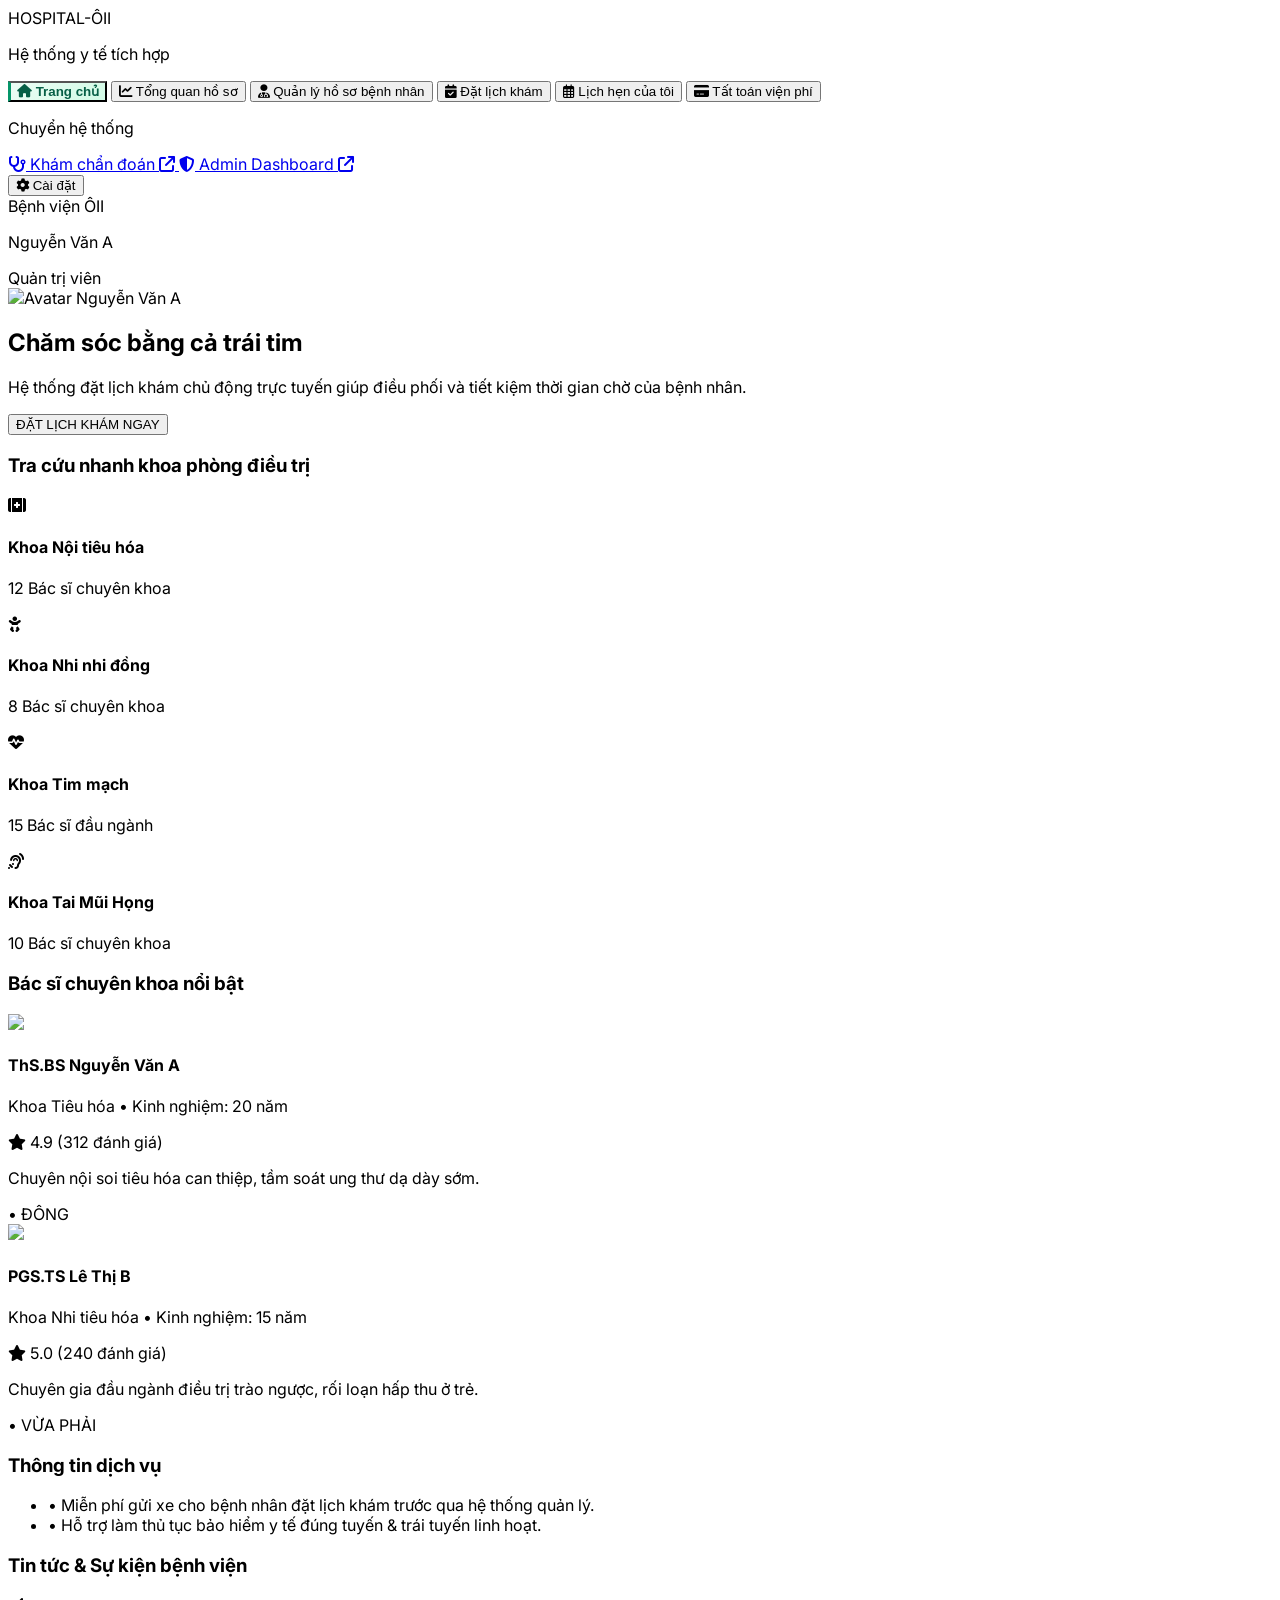
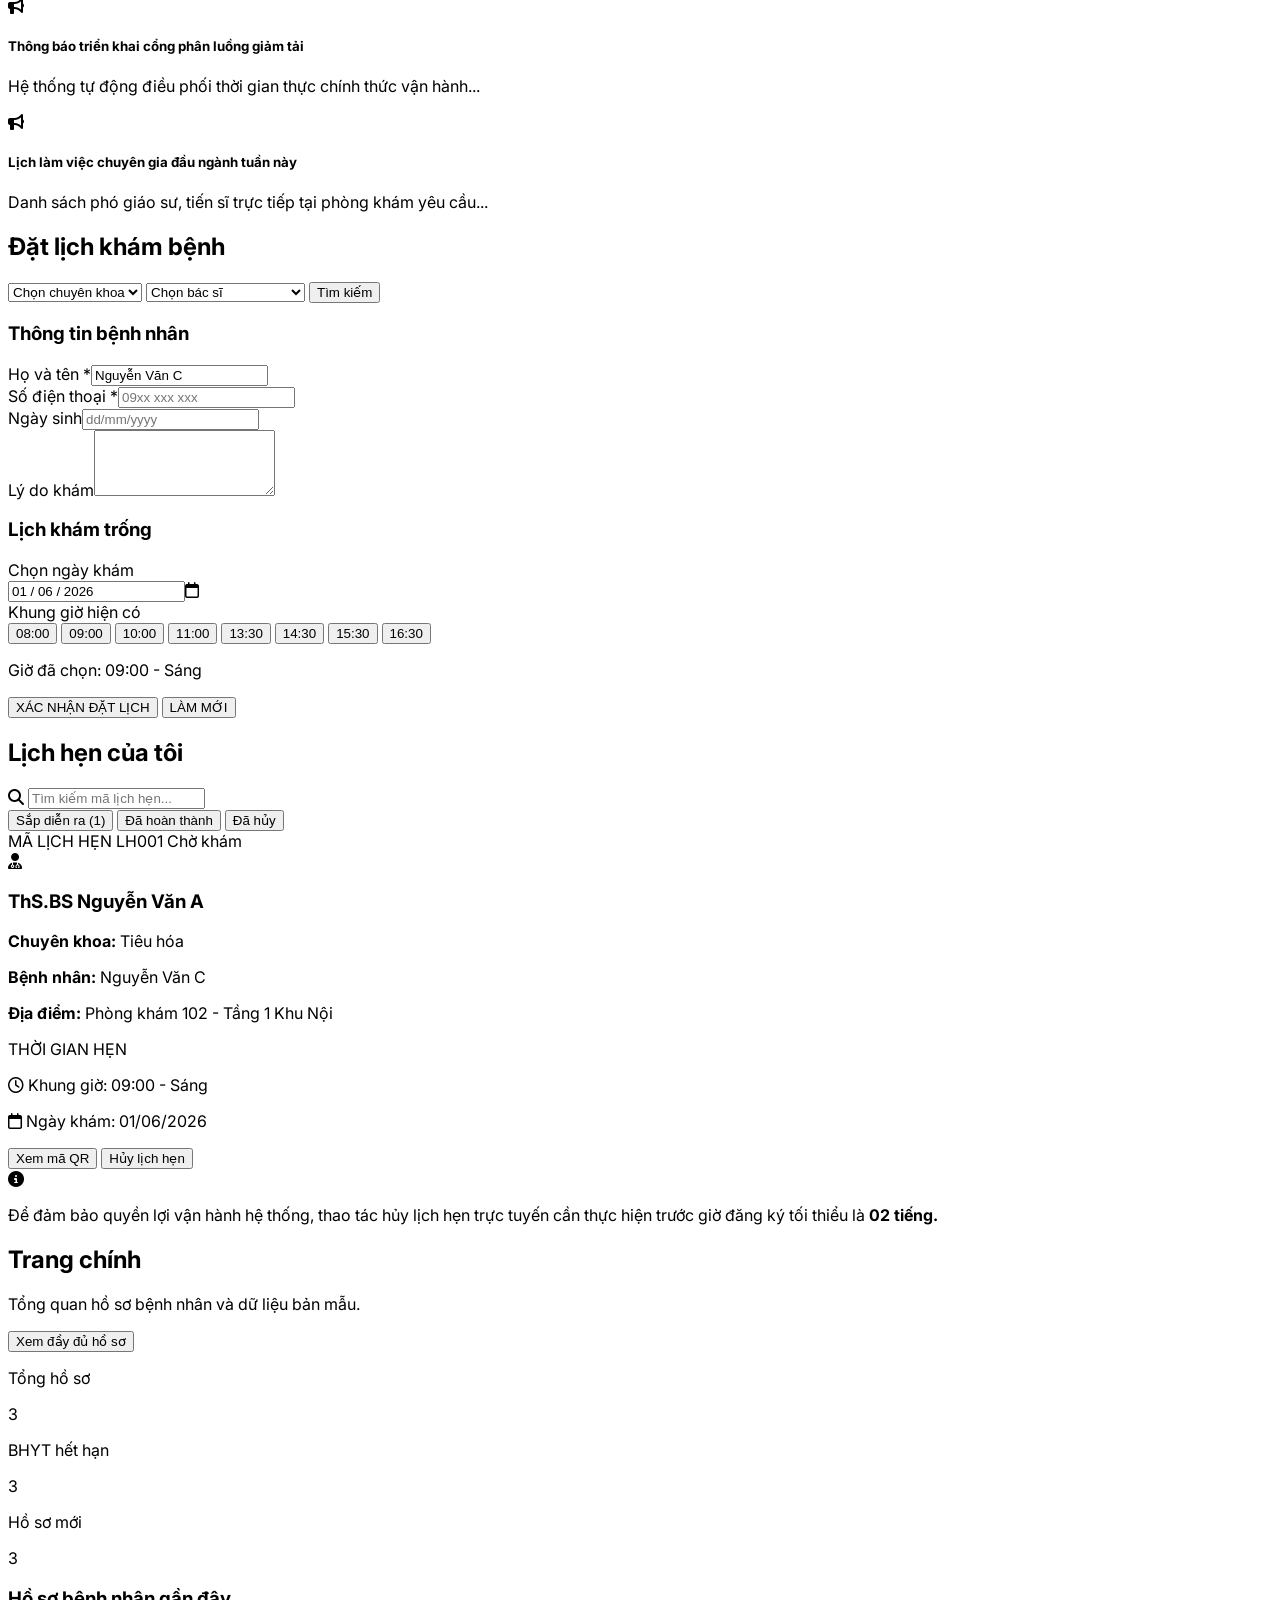
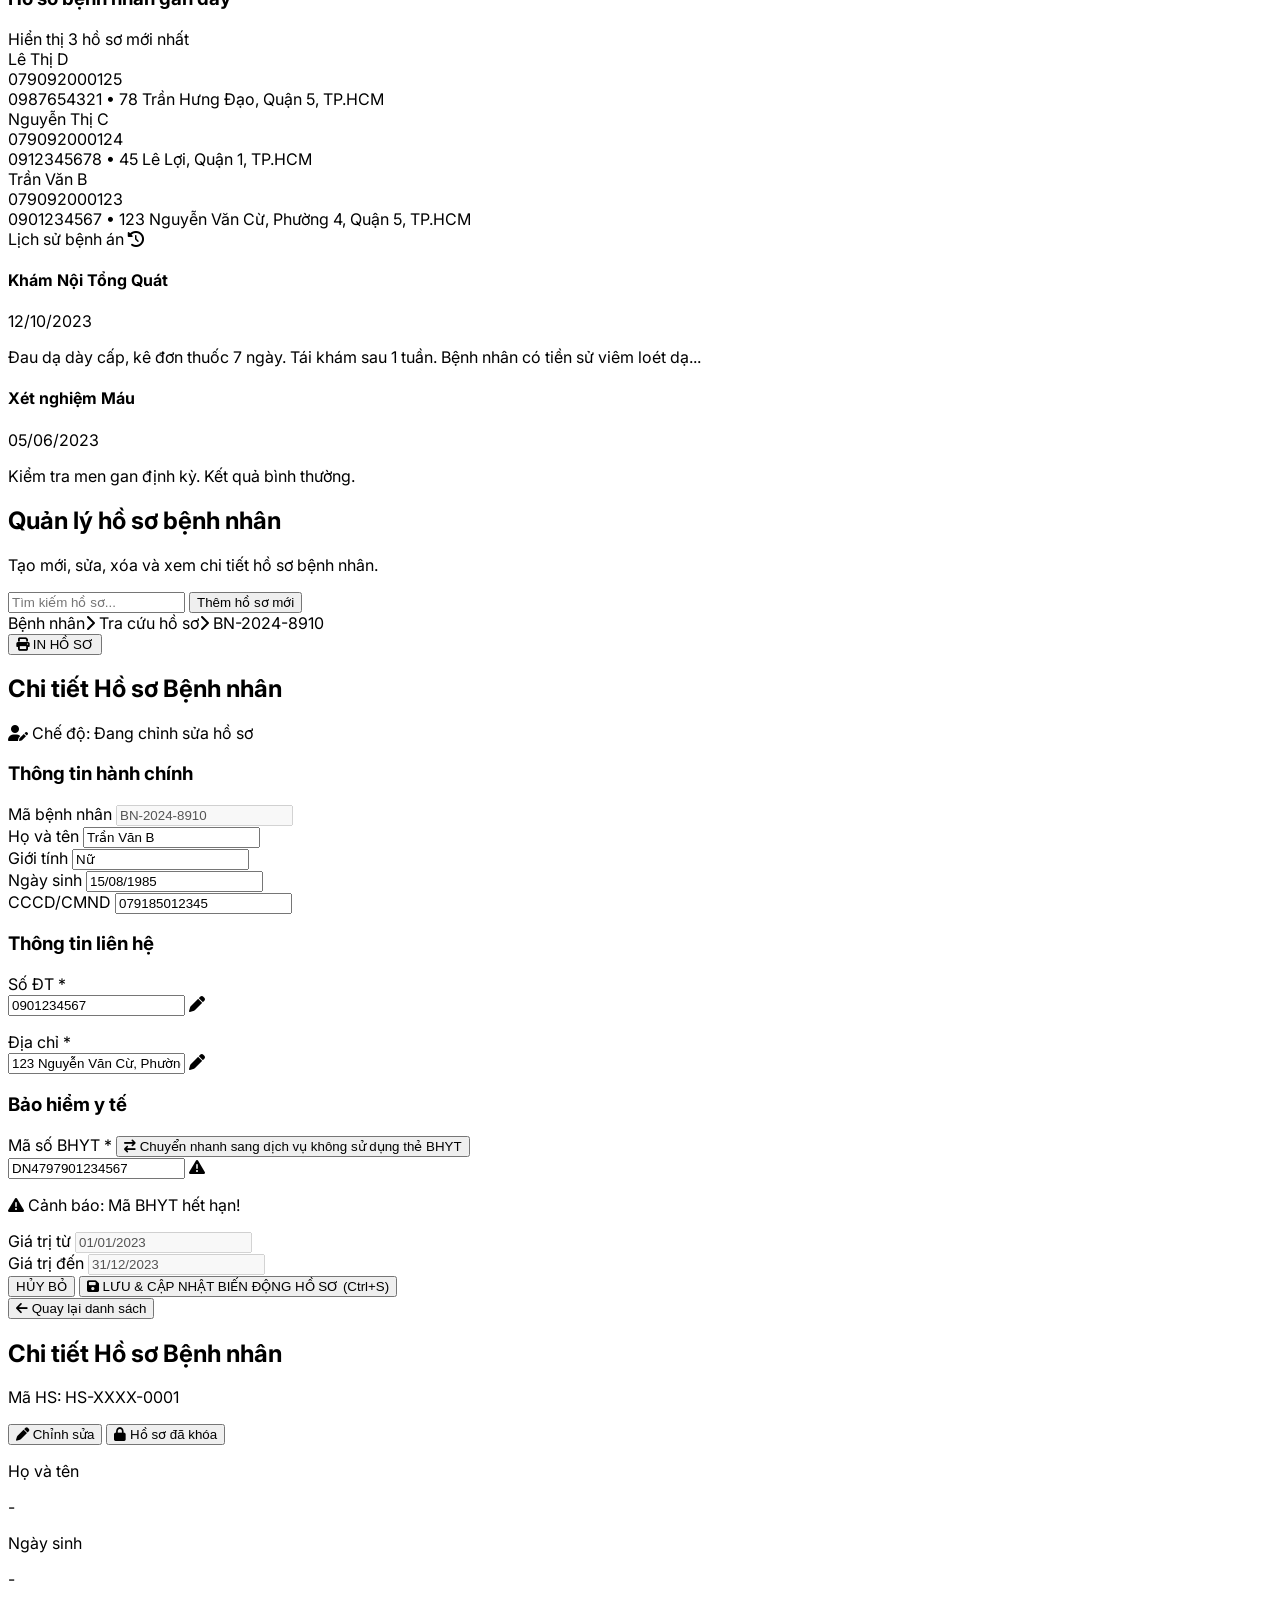
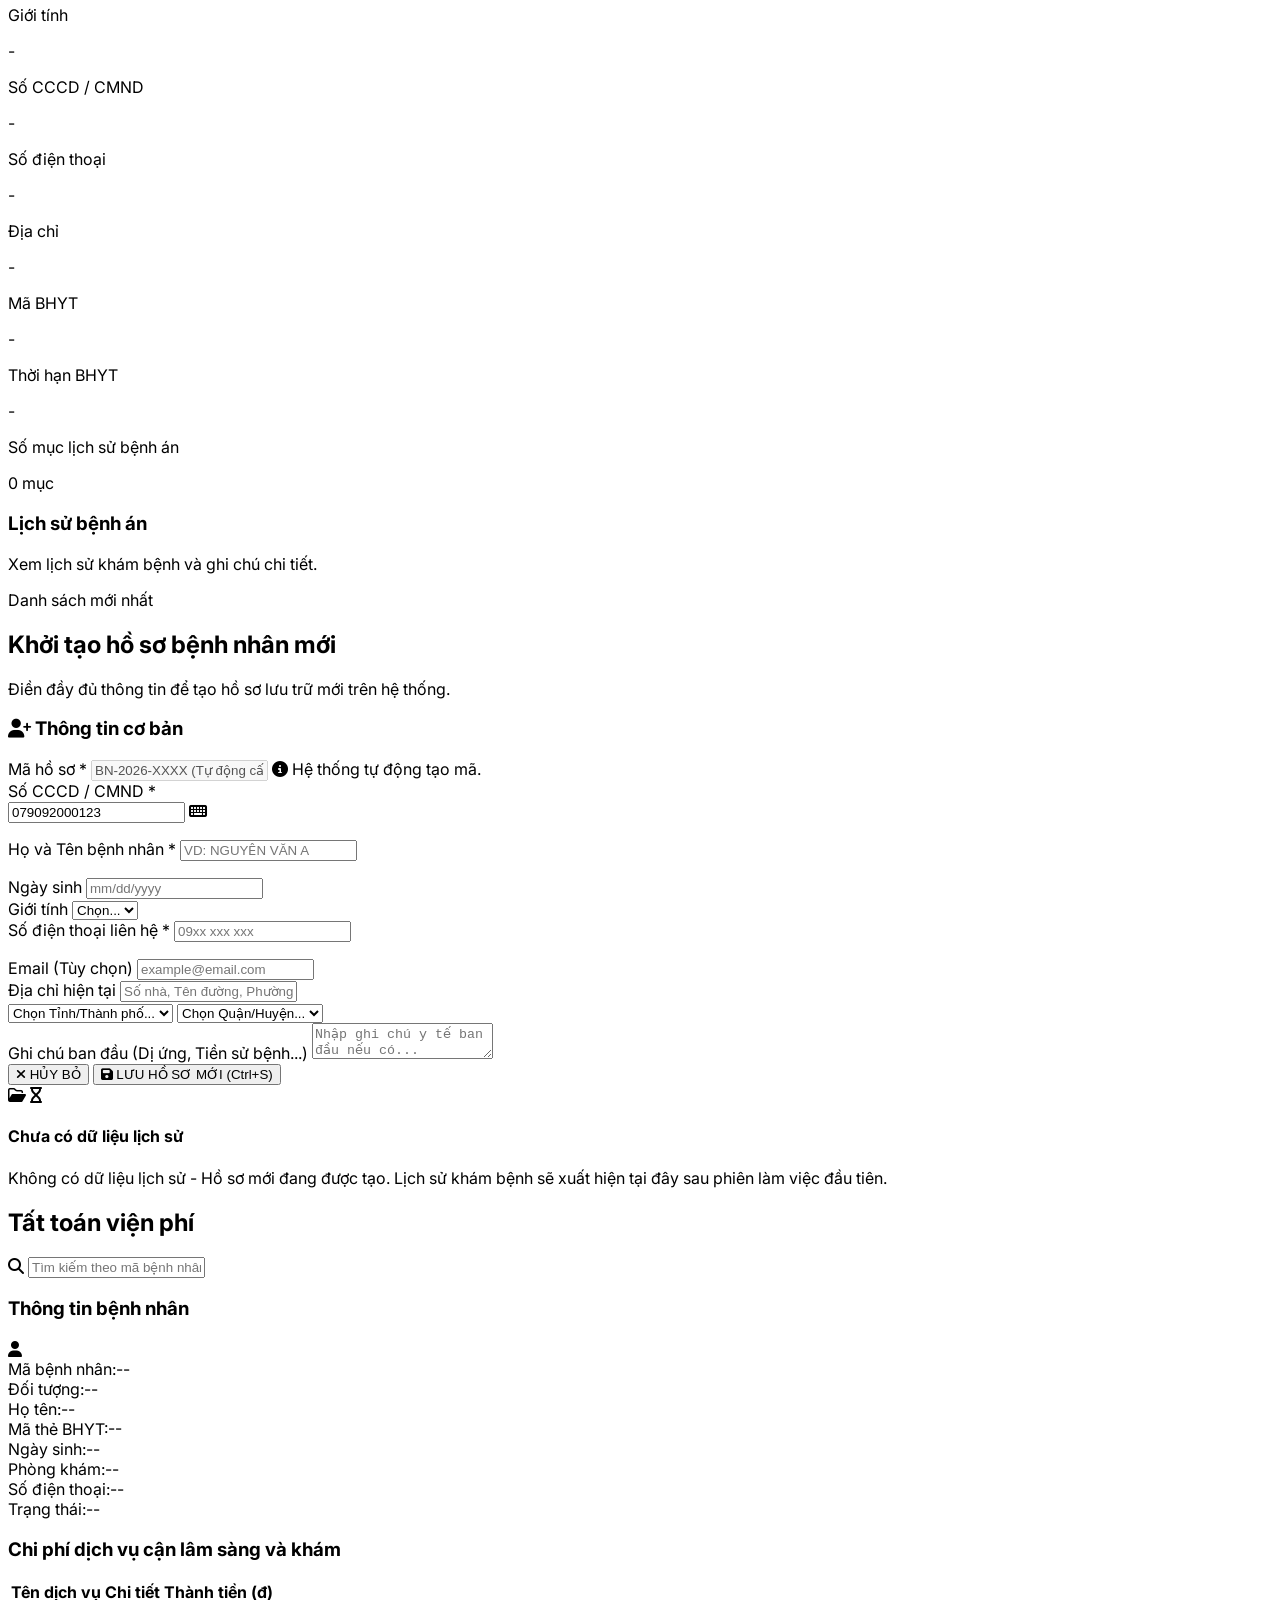
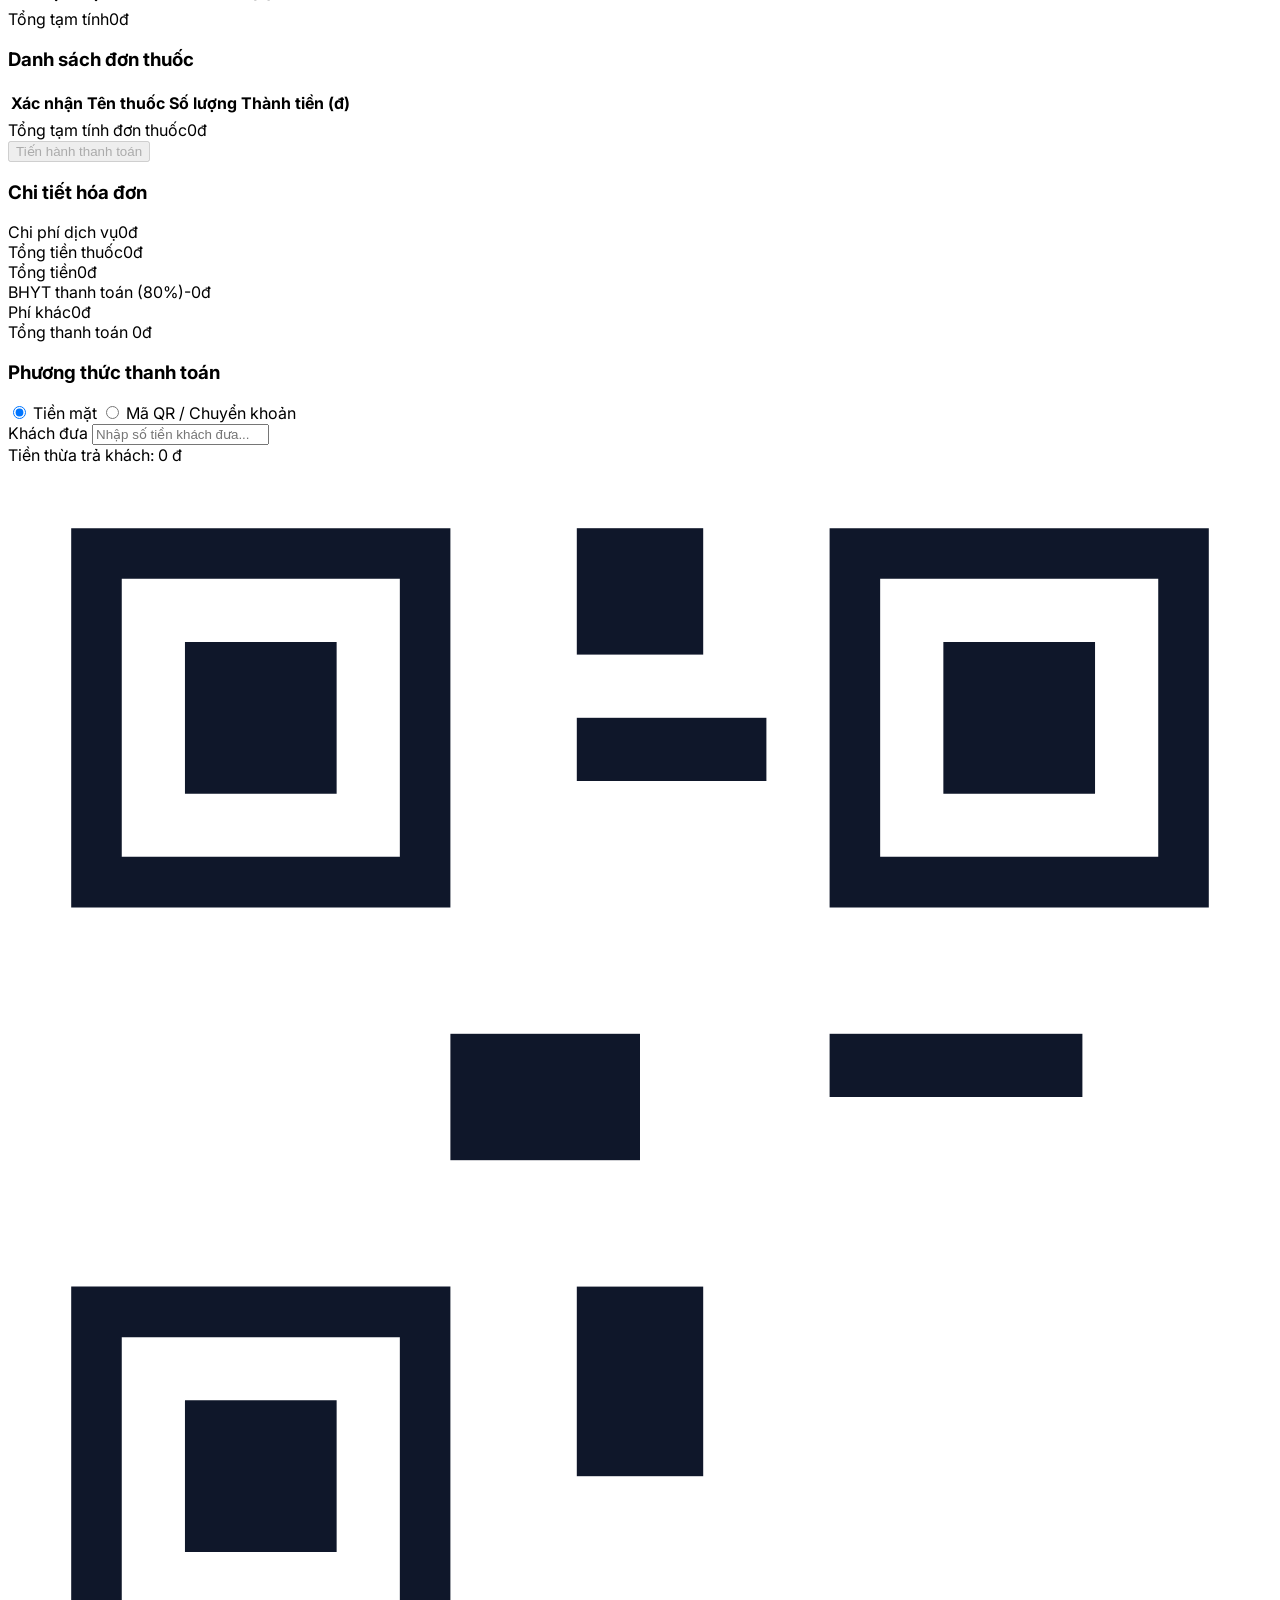
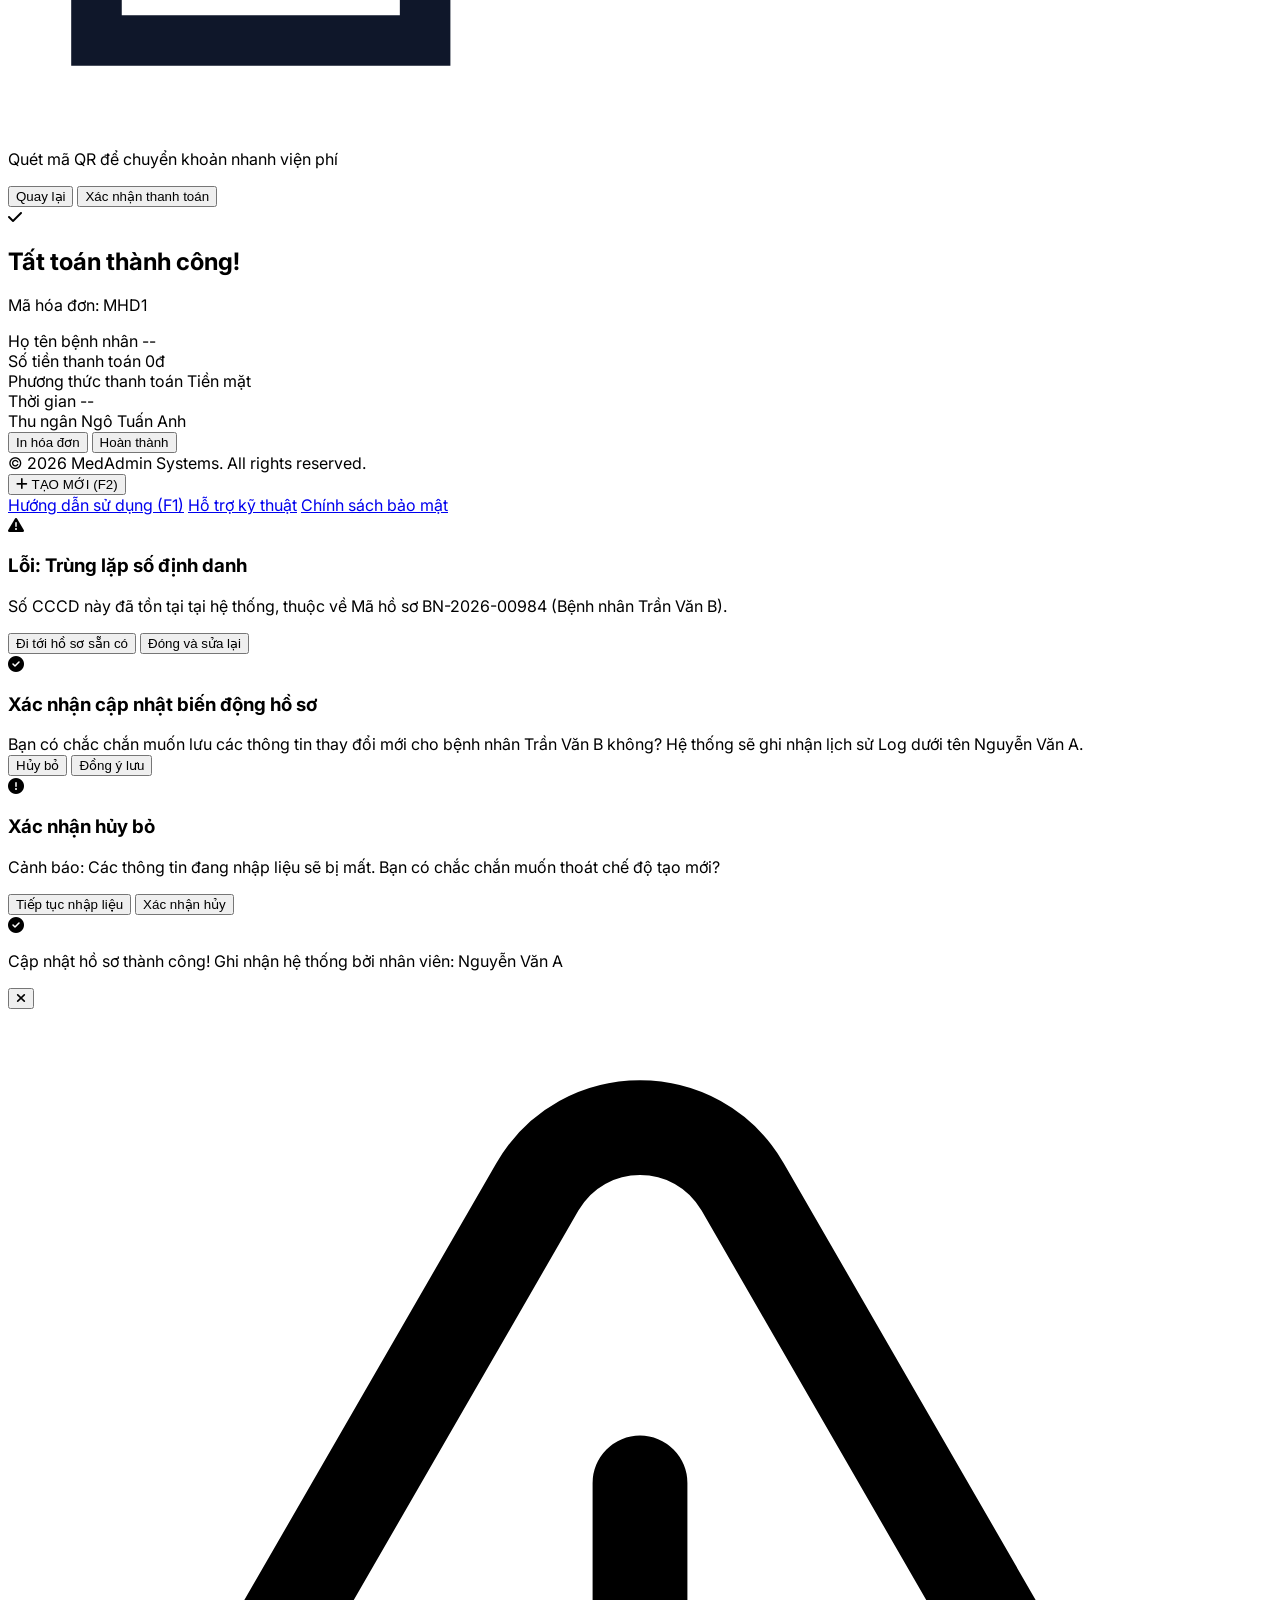
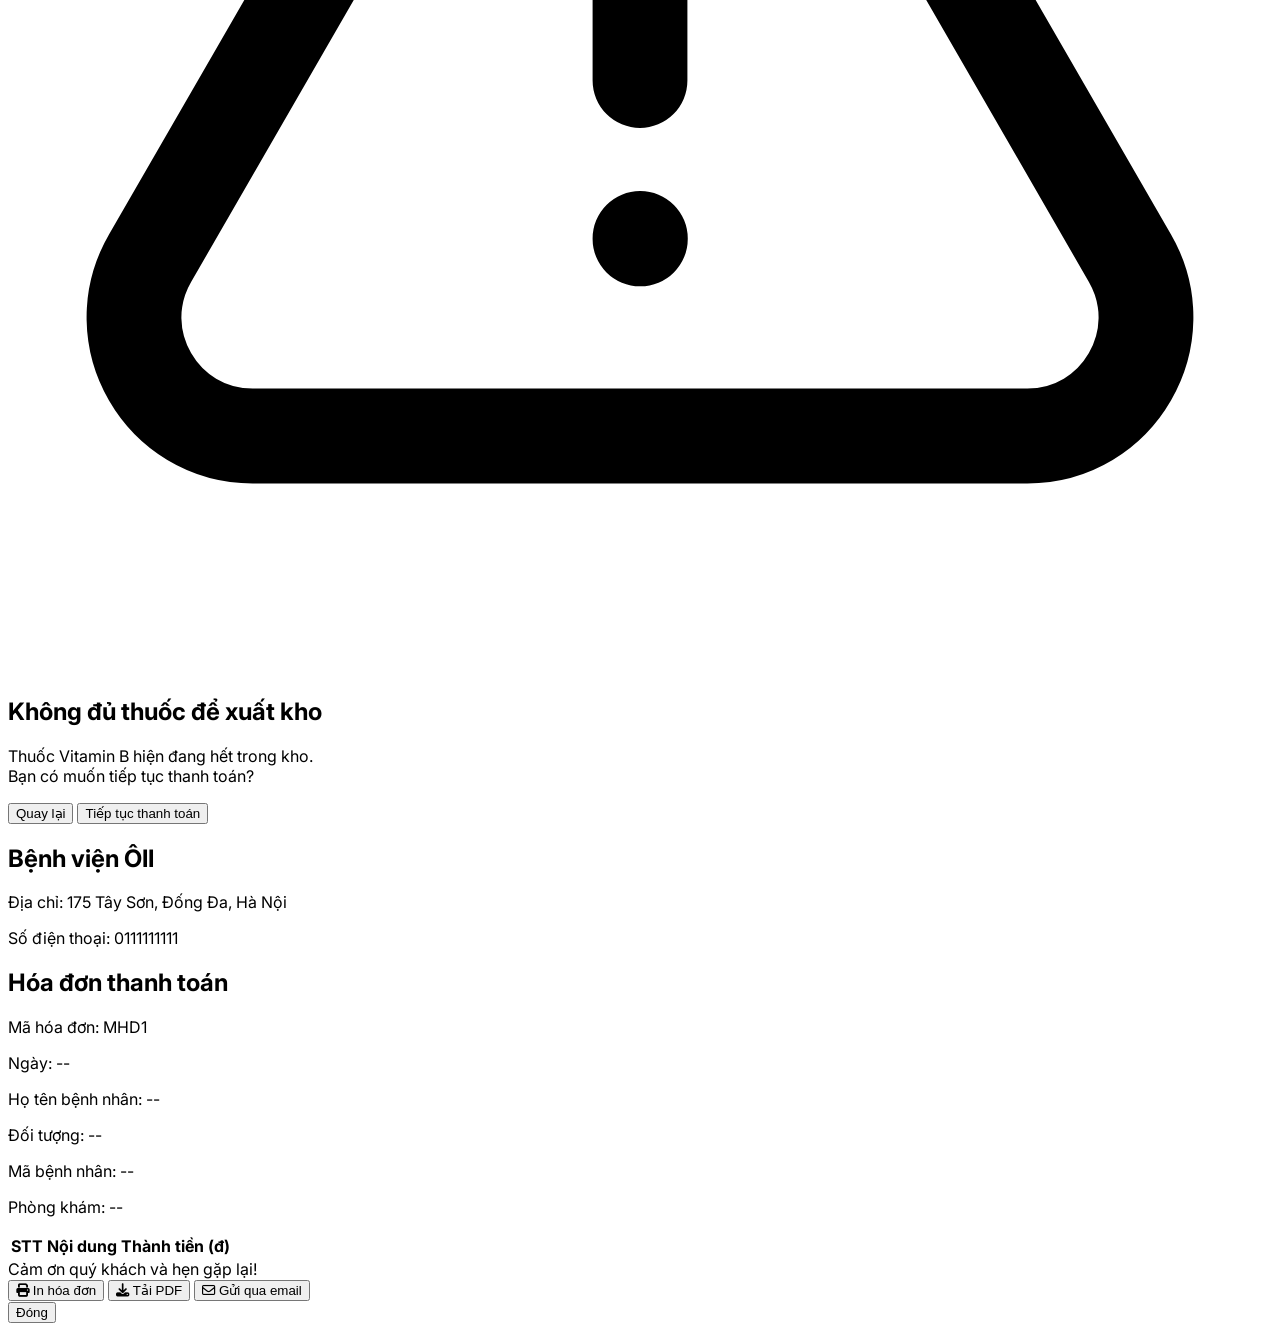
==== QLHSBenh_Nhan.html @ de616235 "Update UI pages and adding new patient schedule" ====
<!DOCTYPE html>
<html lang="vi">
<head>
    <meta charset="UTF-8">
    <meta name="viewport" content="width=device-width, initial-scale=1.0">
    <title>Bệnh viện ÔII - Quản lý Hồ sơ Bệnh nhân</title>
    <!-- Tailwind CSS CDN -->
    <script src="https://cdn.jsdelivr.net/npm/@tailwindcss/browser@4"></script>
    <!-- Google Fonts & FontAwesome Icons -->
    <link rel="preconnect" href="https://fonts.googleapis.com">
    <link rel="preconnect" href="https://fonts.gstatic.com" crossorigin>
    <link href="https://fonts.googleapis.com/css2?family=Inter:wght@300;400;500;600;700&display=swap" rel="stylesheet">
    <link rel="stylesheet" href="https://cdnjs.cloudflare.com/ajax/libs/font-awesome/6.4.0/css/all.min.css">
    <style>
        body { font-family: 'Inter', sans-serif; }
        .sidebar-active { background: linear-gradient(90deg, #2ae09a 0%, #3bf0b0 100%); color: #0d4834; font-weight: 600; }
        .nav-btn { transition: all 0.15s ease; }
        .nav-btn.active { background: linear-gradient(135deg, #ecfdf5 0%, #d1fae5 100%); color: #065f46; font-weight: 600; border-left: 3px solid #059669; }
        .nav-btn:not(.active):hover { background-color: #f1f5f9; }
        .custom-scroll::-webkit-scrollbar { width: 5px; }
        .custom-scroll::-webkit-scrollbar-thumb { background-color: #CBD5E1; border-radius: 4px; }
    </style>
</head>
<body class="bg-[#f0f4f9] text-gray-800 min-h-screen flex flex-col justify-between select-none">

    <!-- MAIN APP WRAPPER -->
    <div class="flex flex-1">
        
        <!-- LEFT SIDEBAR -->
        <aside class="w-64 bg-white border-r border-slate-200 flex flex-col justify-between">
            <div>
                <!-- Brand Header -->
                <div class="p-6 border-b border-slate-200">
                    <div class="text-xl font-black text-slate-900">HOSPITAL-ÔII</div>
                    <p class="mt-1 text-[11px] uppercase tracking-[0.25em] text-slate-500">Hệ thống y tế tích hợp</p>
                </div>
                <!-- Navigation Links -->
                <nav class="p-4 space-y-1" id="sidebar-nav">
                    <button id="nav-home" onclick="navigateTo('view-home')" class="nav-btn active w-full rounded-xl text-left px-4 py-2.5 text-sm flex items-center gap-3">
                        <i class="fa-solid fa-house text-base w-5 text-center"></i>
                        <span>Trang chủ</span>
                    </button>
                    <button id="nav-dashboard" onclick="navigateTo('view-main')" class="nav-btn w-full rounded-xl text-left px-4 py-2.5 text-sm text-slate-600 flex items-center gap-3">
                        <i class="fa-solid fa-chart-line text-base w-5 text-center"></i>
                        <span>Tổng quan hồ sơ</span>
                    </button>
                    <button id="nav-patients" onclick="navigateTo('view-patients-nav')" class="nav-btn w-full rounded-xl text-left px-4 py-2.5 text-sm text-slate-600 flex items-center gap-3">
                        <i class="fa-solid fa-user-doctor text-base w-5 text-center"></i>
                        <span>Quản lý hồ sơ bệnh nhân</span>
                    </button>
                    <button id="nav-booking" onclick="navigateTo('view-booking')" class="nav-btn w-full rounded-xl text-left px-4 py-2.5 text-sm text-slate-600 flex items-center gap-3">
                        <i class="fa-solid fa-calendar-check text-base w-5 text-center"></i>
                        <span>Đặt lịch khám</span>
                    </button>
                    <button id="nav-my-appointments" onclick="navigateTo('view-my-appointments')" class="nav-btn w-full rounded-xl text-left px-4 py-2.5 text-sm text-slate-600 flex items-center gap-3 pl-12 relative">
                        <div class="absolute left-[27px] top-0 bottom-0 w-[1.5px] bg-slate-200"></div>
                        <div class="absolute left-[27px] top-1/2 w-3 h-[1.5px] bg-slate-200"></div>
                        <i class="fa-regular fa-calendar-days text-sm w-4 text-center z-10 bg-white"></i>
                        <span>Lịch hẹn của tôi</span>
                    </button>
                    <button id="nav-billing" onclick="navigateTo('view-billing')" class="nav-btn w-full rounded-xl text-left px-4 py-2.5 text-sm text-slate-600 flex items-center gap-3">
                        <i class="fa-solid fa-credit-card text-base w-5 text-center"></i>
                        <span>Tất toán viện phí</span>
                    </button>

                    <div class="border-t border-slate-200 my-3"></div>
                    <p class="text-[10px] uppercase tracking-widest text-slate-400 font-bold px-4 mb-1">Chuyển hệ thống</p>

                    <a href="Kham_Chan_Doan/index.html" class="nav-btn w-full rounded-xl text-left px-4 py-2.5 text-sm text-slate-600 flex items-center gap-3 no-underline">
                        <i class="fa-solid fa-stethoscope text-base w-5 text-center"></i>
                        <span>Khám chẩn đoán</span>
                        <i class="fa-solid fa-arrow-up-right-from-square text-[10px] text-slate-400 ml-auto"></i>
                    </a>
                    <a href="Admin/dashboard.html" class="nav-btn w-full rounded-xl text-left px-4 py-2.5 text-sm text-slate-600 flex items-center gap-3 no-underline">
                        <i class="fa-solid fa-shield-halved text-base w-5 text-center"></i>
                        <span>Admin Dashboard</span>
                        <i class="fa-solid fa-arrow-up-right-from-square text-[10px] text-slate-400 ml-auto"></i>
                    </a>

                    <div class="border-t border-slate-200 my-3"></div>
                    <button class="nav-btn w-full rounded-xl text-left px-4 py-2.5 text-sm text-slate-600 flex items-center gap-3">
                        <i class="fa-solid fa-gear text-base w-5 text-center"></i>
                        <span>Cài đặt</span>
                    </button>
                </nav>
            </div>
        </aside>

        <!-- RIGHT CONTENT AREA -->
        <div class="flex-1 flex flex-col min-w-0">
            
            <!-- TOP APP BAR -->
            <header class="bg-white h-16 border-b border-gray-200 px-6 flex items-center justify-between sticky top-0 z-10">
                <div>
                    <span class="text-lg font-black tracking-tight text-gray-900">Bệnh viện ÔII</span>
                </div>
                <!-- Current Staff User Info Profile -->
                <div class="flex items-center space-x-3 border-l pl-4 border-gray-200">
                    <div class="text-right">
                        <p class="text-sm font-semibold text-gray-900 leading-none">Nguyễn Văn A</p>
                        <span class="text-[11px] text-gray-400 font-medium">Quản trị viên</span>
                    </div>
                    <div class="w-9 h-9 bg-slate-300 rounded-full border border-emerald-400 overflow-hidden relative">
                        <img src="https://images.unsplash.com/photo-1622253692010-333f2da6031d?auto=format&fit=crop&w=100&q=80" alt="Avatar Nguyễn Văn A" class="w-full h-full object-cover">
                        <span class="absolute bottom-0 right-0 w-2.5 h-2.5 bg-emerald-500 border-2 border-white rounded-full"></span>
                    </div>
                </div>
            </header>

            <!-- VIEW CONTAINER WITH ROUTING DYNAMIC STATES -->
            <main class="flex-1 p-6 overflow-y-auto">

                <!-- 0. VIEW HOME: TRANG CHỦ -->
                <div id="view-home" class="animate-fadeIn">
                    <!-- Banner -->
                    <div class="bg-white rounded-2xl border border-gray-200 shadow-sm p-8 mb-6 border-l-4 border-l-blue-600">
                        <h2 class="text-xl font-bold text-blue-700 mb-2">Chăm sóc bằng cả trái tim</h2>
                        <p class="text-sm text-gray-500 mb-5">Hệ thống đặt lịch khám chủ động trực tuyến giúp điều phối và tiết kiệm thời gian chờ của bệnh nhân.</p>
                        <button onclick="navigateTo('view-booking')" class="bg-blue-600 hover:bg-blue-700 text-white font-bold text-sm px-6 py-2.5 rounded-xl transition-colors">ĐẶT LỊCH KHÁM NGAY</button>
                    </div>

                    <!-- Khoa phòng -->
                    <h3 class="text-xs font-bold uppercase tracking-wider text-gray-700 mb-4">Tra cứu nhanh khoa phòng điều trị</h3>
                    <div class="grid grid-cols-4 gap-4 mb-8">
                        <div class="bg-white rounded-xl border border-gray-200 p-4 flex items-center gap-4 shadow-sm">
                            <div class="w-11 h-11 rounded-full bg-blue-50 text-blue-500 flex items-center justify-center flex-shrink-0"><i class="fa-solid fa-kit-medical text-lg"></i></div>
                            <div><h4 class="text-sm font-semibold text-gray-900">Khoa Nội tiêu hóa</h4><p class="text-xs text-gray-400">12 Bác sĩ chuyên khoa</p></div>
                        </div>
                        <div class="bg-white rounded-xl border border-gray-200 p-4 flex items-center gap-4 shadow-sm">
                            <div class="w-11 h-11 rounded-full bg-red-50 text-red-500 flex items-center justify-center flex-shrink-0"><i class="fa-solid fa-baby text-lg"></i></div>
                            <div><h4 class="text-sm font-semibold text-gray-900">Khoa Nhi nhi đồng</h4><p class="text-xs text-gray-400">8 Bác sĩ chuyên khoa</p></div>
                        </div>
                        <div class="bg-white rounded-xl border border-gray-200 p-4 flex items-center gap-4 shadow-sm">
                            <div class="w-11 h-11 rounded-full bg-emerald-50 text-emerald-500 flex items-center justify-center flex-shrink-0"><i class="fa-solid fa-heart-pulse text-lg"></i></div>
                            <div><h4 class="text-sm font-semibold text-gray-900">Khoa Tim mạch</h4><p class="text-xs text-gray-400">15 Bác sĩ đầu ngành</p></div>
                        </div>
                        <div class="bg-white rounded-xl border border-gray-200 p-4 flex items-center gap-4 shadow-sm">
                            <div class="w-11 h-11 rounded-full bg-orange-50 text-orange-500 flex items-center justify-center flex-shrink-0"><i class="fa-solid fa-ear-listen text-lg"></i></div>
                            <div><h4 class="text-sm font-semibold text-gray-900">Khoa Tai Mũi Họng</h4><p class="text-xs text-gray-400">10 Bác sĩ chuyên khoa</p></div>
                        </div>
                    </div>

                    <!-- Bác sĩ -->
                    <h3 class="text-xs font-bold uppercase tracking-wider text-gray-700 mb-4">Bác sĩ chuyên khoa nổi bật</h3>
                    <div class="grid grid-cols-2 gap-5 mb-8">
                        <div class="bg-white rounded-xl border border-gray-200 p-5 flex gap-5 shadow-sm">
                            <img src="https://png.pngtree.com/png-clipart/20240303/original/pngtree-portrait-of-friendly-middle-aged-european-male-doctor-in-workwear-with-png-image_14482767.png" class="w-24 h-28 rounded-lg object-cover flex-shrink-0 bg-gray-100">
                            <div>
                                <h4 class="text-base font-bold text-blue-800 mb-1">ThS.BS Nguyễn Văn A</h4>
                                <p class="text-xs text-gray-500 mb-1">Khoa Tiêu hóa • Kinh nghiệm: 20 năm</p>
                                <p class="text-xs text-gray-800 font-semibold mb-2"><i class="fa-solid fa-star text-amber-400"></i> 4.9 <span class="text-gray-400 font-normal">(312 đánh giá)</span></p>
                                <p class="text-xs text-gray-500 leading-relaxed">Chuyên nội soi tiêu hóa can thiệp, tầm soát ung thư dạ dày sớm.</p>
                                <span class="inline-block mt-2 text-[11px] font-bold text-red-500 bg-red-50 px-2.5 py-0.5 rounded-full">• ĐÔNG</span>
                            </div>
                        </div>
                        <div class="bg-white rounded-xl border border-gray-200 p-5 flex gap-5 shadow-sm">
                            <img src="https://bvtrungvuong.vn/_next/static/images/image-4-71344fd64b664ba9779b8306ce9a116d.png" class="w-24 h-28 rounded-lg object-cover flex-shrink-0 bg-gray-100">
                            <div>
                                <h4 class="text-base font-bold text-blue-800 mb-1">PGS.TS Lê Thị B</h4>
                                <p class="text-xs text-gray-500 mb-1">Khoa Nhi tiêu hóa • Kinh nghiệm: 15 năm</p>
                                <p class="text-xs text-gray-800 font-semibold mb-2"><i class="fa-solid fa-star text-amber-400"></i> 5.0 <span class="text-gray-400 font-normal">(240 đánh giá)</span></p>
                                <p class="text-xs text-gray-500 leading-relaxed">Chuyên gia đầu ngành điều trị trào ngược, rối loạn hấp thu ở trẻ.</p>
                                <span class="inline-block mt-2 text-[11px] font-bold text-orange-500 bg-orange-50 px-2.5 py-0.5 rounded-full">• VỪA PHẢI</span>
                            </div>
                        </div>
                    </div>

                    <!-- Thông tin & tin tức -->
                    <div class="grid grid-cols-2 gap-5">
                        <div class="bg-white rounded-xl border border-gray-200 p-5 shadow-sm">
                            <h3 class="text-xs font-bold uppercase tracking-wider text-gray-700 mb-4">Thông tin dịch vụ</h3>
                            <ul class="text-sm text-gray-600 space-y-3">
                                <li class="flex items-start gap-2"><span class="text-emerald-500 mt-0.5">•</span> Miễn phí gửi xe cho bệnh nhân đặt lịch khám trước qua hệ thống quản lý.</li>
                                <li class="flex items-start gap-2"><span class="text-emerald-500 mt-0.5">•</span> Hỗ trợ làm thủ tục bảo hiểm y tế đúng tuyến & trái tuyến linh hoạt.</li>
                            </ul>
                        </div>
                        <div class="bg-white rounded-xl border border-gray-200 p-5 shadow-sm">
                            <h3 class="text-xs font-bold uppercase tracking-wider text-gray-700 mb-4">Tin tức & Sự kiện bệnh viện</h3>
                            <div class="space-y-3">
                                <div class="flex gap-3 items-start">
                                    <div class="w-8 h-8 bg-blue-50 text-blue-500 rounded-lg flex items-center justify-center flex-shrink-0"><i class="fa-solid fa-bullhorn text-xs"></i></div>
                                    <div><h5 class="text-sm font-semibold text-blue-800 cursor-pointer hover:underline">Thông báo triển khai cổng phân luồng giảm tải</h5><p class="text-xs text-gray-400 mt-0.5">Hệ thống tự động điều phối thời gian thực chính thức vận hành...</p></div>
                                </div>
                                <div class="flex gap-3 items-start">
                                    <div class="w-8 h-8 bg-blue-50 text-blue-500 rounded-lg flex items-center justify-center flex-shrink-0"><i class="fa-solid fa-bullhorn text-xs"></i></div>
                                    <div><h5 class="text-sm font-semibold text-blue-800 cursor-pointer hover:underline">Lịch làm việc chuyên gia đầu ngành tuần này</h5><p class="text-xs text-gray-400 mt-0.5">Danh sách phó giáo sư, tiến sĩ trực tiếp tại phòng khám yêu cầu...</p></div>
                                </div>
                            </div>
                        </div>
                    </div>
                </div>

                <!-- 0B. VIEW BOOKING: ĐẶT LỊCH KHÁM -->
                <div id="view-booking" class="hidden animate-fadeIn max-w-5xl mx-auto">
                    <h2 class="text-xl font-bold text-gray-900 mb-6">Đặt lịch khám bệnh</h2>
                    <div class="flex gap-3 mb-6">
                        <select class="border border-gray-300 rounded-xl px-4 py-2.5 text-sm text-gray-700 bg-white focus:ring-2 focus:ring-emerald-200 outline-none">
                            <option>Chọn chuyên khoa</option>
                            <option>Khoa Nội tiêu hóa</option>
                            <option>Khoa Nhi</option>
                            <option>Khoa Tim mạch</option>
                        </select>
                        <select class="border border-gray-300 rounded-xl px-4 py-2.5 text-sm text-gray-700 bg-white focus:ring-2 focus:ring-emerald-200 outline-none">
                            <option>Chọn bác sĩ</option>
                            <option>ThS.BS Nguyễn Văn A</option>
                            <option>PGS.TS Lê Thị B</option>
                        </select>
                        <button class="bg-blue-600 hover:bg-blue-700 text-white font-semibold text-sm px-5 py-2.5 rounded-xl transition-colors">Tìm kiếm</button>
                    </div>
                    <div class="grid grid-cols-2 gap-6">
                        <div class="bg-white rounded-xl border border-gray-200 shadow-sm p-6">
                            <h3 class="text-sm font-bold text-gray-900 mb-4">Thông tin bệnh nhân</h3>
                            <div class="space-y-4">
                                <div><label class="text-xs font-medium text-gray-600 block mb-1">Họ và tên <span class="text-red-500">*</span></label><input type="text" value="Nguyễn Văn C" class="w-full border border-gray-300 rounded-lg p-2.5 text-sm focus:ring-2 focus:ring-emerald-200 outline-none"></div>
                                <div><label class="text-xs font-medium text-gray-600 block mb-1">Số điện thoại <span class="text-red-500">*</span></label><input type="tel" placeholder="09xx xxx xxx" class="w-full border border-gray-300 rounded-lg p-2.5 text-sm focus:ring-2 focus:ring-emerald-200 outline-none"></div>
                                <div><label class="text-xs font-medium text-gray-600 block mb-1">Ngày sinh</label><input type="text" placeholder="dd/mm/yyyy" class="w-full border border-gray-300 rounded-lg p-2.5 text-sm focus:ring-2 focus:ring-emerald-200 outline-none"></div>
                                <div><label class="text-xs font-medium text-gray-600 block mb-1">Lý do khám</label><textarea rows="4" class="w-full border border-gray-300 rounded-lg p-2.5 text-sm focus:ring-2 focus:ring-emerald-200 outline-none resize-none"></textarea></div>
                            </div>
                        </div>
                        <div class="bg-white rounded-xl border border-gray-200 shadow-sm p-6">
                            <h3 class="text-sm font-bold text-gray-900 mb-4">Lịch khám trống</h3>
                            <div class="mb-4">
                                <label class="text-xs font-medium text-gray-600 block mb-1">Chọn ngày khám</label>
                                <div class="relative"><input type="text" value="01 / 06 / 2026" class="w-full border border-gray-300 rounded-lg p-2.5 text-sm focus:ring-2 focus:ring-emerald-200 outline-none"><i class="fa-regular fa-calendar absolute right-3 top-3 text-gray-400"></i></div>
                            </div>
                            <div class="mb-4">
                                <label class="text-xs font-medium text-gray-600 block mb-2">Khung giờ hiện có</label>
                                <div class="grid grid-cols-4 gap-2" id="time-slots">
                                    <button class="booking-slot border border-gray-200 rounded-lg py-2 text-sm text-gray-700 hover:bg-emerald-50 hover:border-emerald-300 transition-colors" onclick="selectSlot(this)">08:00</button>
                                    <button class="booking-slot border border-emerald-400 bg-emerald-50 text-emerald-700 font-semibold rounded-lg py-2 text-sm" onclick="selectSlot(this)">09:00</button>
                                    <button class="booking-slot border border-gray-200 rounded-lg py-2 text-sm text-gray-700 hover:bg-emerald-50 hover:border-emerald-300 transition-colors" onclick="selectSlot(this)">10:00</button>
                                    <button class="booking-slot border border-gray-200 rounded-lg py-2 text-sm text-gray-700 hover:bg-emerald-50 hover:border-emerald-300 transition-colors" onclick="selectSlot(this)">11:00</button>
                                    <button class="booking-slot border border-gray-200 rounded-lg py-2 text-sm text-gray-700 hover:bg-emerald-50 hover:border-emerald-300 transition-colors" onclick="selectSlot(this)">13:30</button>
                                    <button class="booking-slot border border-gray-200 rounded-lg py-2 text-sm text-gray-700 hover:bg-emerald-50 hover:border-emerald-300 transition-colors" onclick="selectSlot(this)">14:30</button>
                                    <button class="booking-slot border border-gray-200 rounded-lg py-2 text-sm text-gray-700 hover:bg-emerald-50 hover:border-emerald-300 transition-colors" onclick="selectSlot(this)">15:30</button>
                                    <button class="booking-slot border border-gray-200 rounded-lg py-2 text-sm text-gray-700 hover:bg-emerald-50 hover:border-emerald-300 transition-colors" onclick="selectSlot(this)">16:30</button>
                                </div>
                            </div>
                            <p class="text-sm text-gray-500 mb-5">Giờ đã chọn: <span class="font-semibold text-emerald-700" id="selected-time">09:00 - Sáng</span></p>
                            <div class="flex gap-3">
                                <button onclick="alert('Hệ thống: Đặt lịch khám thành công!')" class="flex-1 bg-emerald-700 hover:bg-emerald-800 text-white font-bold text-sm py-2.5 rounded-xl transition-colors">XÁC NHẬN ĐẶT LỊCH</button>
                                <button class="flex-1 border border-gray-300 text-gray-600 font-bold text-sm py-2.5 rounded-xl hover:bg-gray-50 transition-colors">LÀM MỚI</button>
                            </div>
                        </div>
                    </div>
                </div>

                <!-- 0C. VIEW MY APPOINTMENTS: LỊCH HẸN CỦA TÔI -->
                <div id="view-my-appointments" class="hidden animate-fadeIn max-w-5xl mx-auto">
                    <div class="flex justify-between items-center mb-6">
                        <h2 class="text-xl font-bold text-gray-900">Lịch hẹn của tôi</h2>
                        <div class="relative w-72">
                            <i class="fa-solid fa-magnifying-glass absolute left-3 top-3 text-gray-400"></i>
                            <input type="text" placeholder="Tìm kiếm mã lịch hẹn..." class="w-full pl-9 pr-4 py-2 border border-gray-300 rounded-full text-sm focus:ring-2 focus:ring-blue-200 outline-none">
                        </div>
                    </div>

                    <!-- Tabs -->
                    <div class="flex gap-8 border-b border-gray-200 mb-6">
                        <button class="pb-3 text-sm font-semibold text-blue-700 border-b-2 border-blue-700">Sắp diễn ra (1)</button>
                        <button class="pb-3 text-sm font-medium text-gray-500 hover:text-gray-700">Đã hoàn thành</button>
                        <button class="pb-3 text-sm font-medium text-gray-500 hover:text-gray-700">Đã hủy</button>
                    </div>

                    <!-- Appointment Card -->
                    <div class="bg-white rounded-xl border border-gray-200 shadow-sm p-6 mb-6 flex flex-col md:flex-row gap-6 items-center">
                        <!-- Left -->
                        <div class="md:w-40 border-r border-dashed border-gray-300 pr-6">
                            <span class="text-[11px] font-bold text-gray-400 tracking-wider block mb-2">MÃ LỊCH HẸN</span>
                            <span class="text-xl font-bold text-blue-800 block mb-3">LH001</span>
                            <span class="inline-flex items-center gap-1.5 bg-blue-50 text-blue-700 px-3 py-1 rounded-full text-xs font-semibold"><span class="w-1.5 h-1.5 bg-blue-600 rounded-full"></span> Chờ khám</span>
                        </div>
                        
                        <!-- Center -->
                        <div class="flex-1 flex gap-5 items-center px-2">
                            <div class="w-20 h-24 bg-slate-100 rounded-lg flex items-center justify-center text-slate-400 text-3xl flex-shrink-0 border border-slate-200">
                                <i class="fa-solid fa-user-md"></i>
                            </div>
                            <div>
                                <h3 class="text-base font-bold text-gray-900 mb-2">ThS.BS Nguyễn Văn A</h3>
                                <p class="text-xs text-gray-600 mb-1"><strong class="text-gray-500 font-medium">Chuyên khoa:</strong> Tiêu hóa</p>
                                <p class="text-xs text-gray-600 mb-1"><strong class="text-gray-500 font-medium">Bệnh nhân:</strong> Nguyễn Văn C</p>
                                <p class="text-xs text-gray-600"><strong class="text-gray-500 font-medium">Địa điểm:</strong> Phòng khám 102 - Tầng 1 Khu Nội</p>
                            </div>
                        </div>

                        <!-- Right -->
                        <div class="md:w-64 border-l border-dashed border-gray-300 pl-6 flex flex-col justify-between h-full space-y-4">
                            <div>
                                <span class="text-[11px] font-bold text-gray-400 tracking-wider block mb-2">THỜI GIAN HẸN</span>
                                <p class="text-sm font-semibold text-gray-900 mb-1 flex items-center gap-2"><i class="fa-regular fa-clock text-gray-400"></i> Khung giờ: 09:00 - Sáng</p>
                                <p class="text-sm font-bold text-blue-800 flex items-center gap-2"><i class="fa-regular fa-calendar text-gray-400"></i> Ngày khám: 01/06/2026</p>
                            </div>
                            <div class="flex gap-2">
                                <button class="flex-1 bg-blue-800 hover:bg-blue-900 text-white font-semibold text-xs py-2 rounded-lg transition-colors">Xem mã QR</button>
                                <button class="flex-1 border border-gray-300 text-gray-600 hover:bg-red-50 hover:text-red-600 hover:border-red-300 font-medium text-xs py-2 rounded-lg transition-colors">Hủy lịch hẹn</button>
                            </div>
                        </div>
                    </div>

                    <!-- Notice -->
                    <div class="bg-slate-50 border border-gray-200 rounded-lg p-4 flex items-start gap-3">
                        <i class="fa-solid fa-circle-info text-gray-500 mt-0.5"></i>
                        <p class="text-xs text-gray-600 leading-relaxed">Để đảm bảo quyền lợi vận hành hệ thống, thao tác hủy lịch hẹn trực tuyến cần thực hiện trước giờ đăng ký tối thiểu là <strong class="text-blue-800">02 tiếng.</strong></p>
                    </div>
                </div>

                <!-- 1. VIEW MAIN: DASHBOARD WITH PATIENT SUMMARY -->
                <div id="view-main" class="hidden grid grid-cols-3 gap-6 animate-fadeIn">
                    <div class="col-span-2 space-y-6">
                        <div class="bg-white rounded-xl border border-gray-200 shadow-sm p-6">
                            <div class="flex items-center justify-between mb-4">
                                <div>
                                    <h2 class="text-xl font-bold text-gray-900">Trang chính</h2>
                                    <p class="text-xs text-gray-500">Tổng quan hồ sơ bệnh nhân và dữ liệu bản mẫu.</p>
                                </div>
                                <button onclick="showPatientManagement()" class="bg-blue-600 text-white text-xs font-semibold px-4 py-2 rounded-lg hover:bg-blue-700">Xem đầy đủ hồ sơ</button>
                            </div>
                            <div class="grid grid-cols-3 gap-4">
                                <div class="rounded-2xl bg-slate-50 p-4 border border-slate-200">
                                    <p class="text-xs uppercase tracking-[0.2em] text-slate-500 mb-3">Tổng hồ sơ</p>
                                    <div id="dashboard-count-total" class="text-3xl font-bold text-slate-900">0</div>
                                </div>
                                <div class="rounded-2xl bg-slate-50 p-4 border border-slate-200">
                                    <p class="text-xs uppercase tracking-[0.2em] text-slate-500 mb-3">BHYT hết hạn</p>
                                    <div id="dashboard-count-expired" class="text-3xl font-bold text-rose-600">0</div>
                                </div>
                                <div class="rounded-2xl bg-slate-50 p-4 border border-slate-200">
                                    <p class="text-xs uppercase tracking-[0.2em] text-slate-500 mb-3">Hồ sơ mới</p>
                                    <div id="dashboard-count-new" class="text-3xl font-bold text-emerald-600">0</div>
                                </div>
                            </div>
                        </div>
                        <div class="bg-white rounded-xl border border-gray-200 shadow-sm p-6">
                            <div class="flex items-center justify-between mb-4">
                                <h3 class="text-sm font-semibold text-gray-900">Hồ sơ bệnh nhân gần đây</h3>
                                <span class="text-xs text-slate-500">Hiển thị 3 hồ sơ mới nhất</span>
                            </div>
                            <div id="dashboard-recent-list" class="space-y-3"></div>
                        </div>
                    </div>
                    <div class="bg-white rounded-xl border border-gray-200 shadow-sm flex flex-col overflow-hidden">
                        <div class="bg-[#f0f4f9] px-4 py-3 border-b flex justify-between items-center">
                            <span class="text-xs font-bold text-gray-700 tracking-wide uppercase">Lịch sử bệnh án</span>
                            <i class="fa-solid fa-clock-rotate-left text-gray-500"></i>
                        </div>
                        <div class="p-4 space-y-4 flex-1 overflow-y-auto">
                            <div class="border-b pb-3">
                                <div class="flex justify-between items-start mb-1">
                                    <h4 class="font-bold text-sm text-gray-900">Khám Nội Tổng Quát</h4>
                                    <span class="text-[11px] text-gray-400 font-medium">12/10/2023</span>
                                </div>
                                <p class="text-xs text-gray-600 leading-relaxed">Đau dạ dày cấp, kê đơn thuốc 7 ngày. Tái khám sau 1 tuần. Bệnh nhân có tiền sử viêm loét dạ...</p>
                            </div>
                            <div class="pb-3">
                                <div class="flex justify-between items-start mb-1">
                                    <h4 class="font-bold text-sm text-gray-900">Xét nghiệm Máu</h4>
                                    <span class="text-[11px] text-gray-400 font-medium">05/06/2023</span>
                                </div>
                                <p class="text-xs text-gray-600 leading-relaxed">Kiểm tra men gan định kỳ. Kết quả bình thường.</p>
                            </div>
                        </div>
                    </div>
                </div>

                <!-- 2. VIEW PATIENT MANAGEMENT: full add/edit/delete list -->
                <div id="view-patients" class="hidden max-w-6xl mx-auto animate-fadeIn">
                    <div class="flex flex-col md:flex-row md:items-center md:justify-between gap-4 mb-6">
                        <div>
                            <h2 class="text-xl font-bold text-gray-900">Quản lý hồ sơ bệnh nhân</h2>
                            <p class="text-xs text-gray-500">Tạo mới, sửa, xóa và xem chi tiết hồ sơ bệnh nhân.</p>
                        </div>
                        <div class="flex items-center gap-3">
                            <input id="input-search-patient" type="text" placeholder="Tìm kiếm hồ sơ..." oninput="updatePatientSearch(event)" class="w-full md:w-80 border border-slate-300 rounded-2xl px-4 py-3 text-sm outline-none focus:border-blue-500 focus:ring-2 focus:ring-blue-100">
                            <button onclick="switchView('view-create')" class="bg-emerald-700 text-white text-xs font-semibold px-4 py-2 rounded-lg hover:bg-emerald-800">Thêm hồ sơ mới</button>
                        </div>
                    </div>
                    <div id="patients-management-list" class="space-y-3"></div>
                </div>

                <!-- 3. VIEW EDIT: PATIENT PROFILE EDIT MODE (image_4a17e6.png) -->
                <div id="view-edit" class="hidden max-w-5xl mx-auto bg-white rounded-xl border border-gray-200 shadow-sm overflow-hidden animate-fadeIn">
                    <!-- Top Subheader breadcrumbs navigation layout bar -->
                    <div class="p-4 bg-gray-50 border-b flex justify-between items-center">
                        <div class="text-xs text-gray-500 flex items-center space-x-2">
                            <span>Bệnh nhân</span><i class="fa-solid fa-chevron-right text-[9px]"></i>
                            <span>Tra cứu hồ sơ</span><i class="fa-solid fa-chevron-right text-[9px]"></i>
                            <span class="text-gray-900 font-medium">BN-2024-8910</span>
                        </div>
                        <button class="bg-white border text-xs font-semibold px-3 py-1.5 rounded hover:bg-gray-50 flex items-center space-x-1.5 shadow-sm text-gray-700">
                            <i class="fa-solid fa-print"></i> <span>IN HỒ SƠ</span>
                        </button>
                    </div>
                    
                    <div class="p-6">
                        <div class="flex items-center justify-between mb-6">
                            <h2 class="text-xl font-bold text-gray-900">Chi tiết Hồ sơ Bệnh nhân</h2>
                        </div>

                        <!-- Active Edit Mode Status Warning Bar Indicator Banner -->
                        <div class="bg-[#fef3c7] text-[#92400e] text-xs font-bold px-4 py-2 rounded-t-lg border-l-4 border-amber-500 inline-flex items-center space-x-2 mb-5">
                            <i class="fa-solid fa-user-pen"></i> <span>Chế độ: Đang chỉnh sửa hồ sơ</span>
                        </div>

                        <!-- Main Form Inputs Fields Sections Grouping container -->
                        <div class="border border-gray-200 rounded-b-lg rounded-r-lg p-5 space-y-6">
                            <!-- Section: Thong tin hanh chinh -->
                            <div>
                                <h3 class="text-xs font-bold text-gray-800 tracking-wider uppercase border-b pb-2 mb-4">Thông tin hành chính</h3>
                                <div class="grid grid-cols-3 gap-4">
                                    <div>
                                        <label class="text-xs font-medium text-gray-500 block mb-1">Mã bệnh nhân</label>
                                        <input type="text" value="BN-2024-8910" disabled class="w-full bg-gray-50 border border-gray-300 rounded p-2 text-sm text-gray-600 outline-none">
                                    </div>
                                    <div>
                                        <label class="text-xs font-medium text-gray-500 block mb-1">Họ và tên</label>
                                        <input id="input-name-edit" type="text" value="Trần Văn B" class="w-full border border-gray-300 rounded p-2 text-sm text-gray-800 focus:ring-1 focus:ring-blue-500 outline-none">
                                    </div>
                                    <div>
                                        <label class="text-xs font-medium text-gray-500 block mb-1">Giới tính</label>
                                        <input type="text" value="Nữ" class="w-full border border-gray-300 rounded p-2 text-sm text-gray-800 focus:ring-1 focus:ring-blue-500 outline-none">
                                    </div>
                                    <div>
                                        <label class="text-xs font-medium text-gray-500 block mb-1">Ngày sinh</label>
                                        <input type="text" value="15/08/1985" class="w-full border border-gray-300 rounded p-2 text-sm text-gray-800 focus:ring-1 focus:ring-blue-500 outline-none">
                                    </div>
                                    <div>
                                        <label class="text-xs font-medium text-gray-500 block mb-1">CCCD/CMND</label>
                                        <input id="input-cccd-edit" type="text" value="079185012345" class="w-full border border-gray-300 rounded p-2 text-sm text-gray-800 focus:ring-1 focus:ring-blue-500 outline-none">
                                    </div>
                                </div>
                            </div>

                            <!-- Section: Thong tin lien he -->
                            <div>
                                <h3 class="text-xs font-bold text-gray-800 tracking-wider uppercase border-b pb-2 mb-4">Thông tin liên hệ</h3>
                                <div class="space-y-4">
                                    <div class="max-w-md">
                                        <label class="text-xs font-medium text-gray-700 block mb-1">Số ĐT <span class="text-red-500">*</span></label>
                                        <div class="relative">
                                            <input id="input-phone-edit" type="text" value="0901234567" class="w-full border border-gray-400 rounded p-2 text-sm text-gray-900 font-medium focus:ring-1 focus:ring-blue-500 outline-none pr-8">
                                            <i class="fa-solid fa-pen absolute right-2.5 top-3 text-xs text-gray-400"></i>
                                        </div>
                                        <p id="error-phone-edit" class="text-xs text-red-600 mt-1 hidden"></p>
                                    </div>
                                    <div>
                                        <label class="text-xs font-medium text-gray-700 block mb-1">Địa chỉ <span class="text-red-500">*</span></label>
                                        <div class="relative">
                                            <input id="input-address-edit" type="text" value="123 Nguyễn Văn Cừ, Phường 4, Quận 5, TP.HCM" class="w-full border border-gray-400 rounded p-2 text-sm text-gray-900 focus:ring-1 focus:ring-blue-500 outline-none pr-8">
                                            <i class="fa-solid fa-pen absolute right-2.5 top-3 text-xs text-gray-400"></i>
                                        </div>
                                    </div>
                                </div>
                            </div>

                            <!-- Section: Bao hiem y te (With Expiry Alert Validation UI Example) -->
                            <div>
                                <h3 class="text-xs font-bold text-gray-800 tracking-wider uppercase border-b pb-2 mb-4">Bảo hiểm y tế</h3>
                                <div class="grid grid-cols-3 gap-4 items-start">
                                    <div class="col-span-1">
                                        <div class="flex justify-between items-center mb-1">
                                            <label class="text-xs font-medium text-gray-700">Mã số BHYT <span class="text-red-500">*</span></label>
                                            <button id="btn-service-payment" onclick="switchToNoInsuranceService()" class="hidden bg-[#2ae09a] text-xs font-semibold text-emerald-950 px-2 py-0.5 rounded flex items-center space-x-1 text-[10px]">
                                                <i class="fa-solid fa-arrow-right-arrow-left"></i> <span>Chuyển nhanh sang dịch vụ không sử dụng thẻ BHYT</span>
                                            </button>
                                        </div>
                                        <div class="relative">
                                            <input id="input-bhyt-code-edit" type="text" value="DN4797901234567" class="w-full border border-red-500 bg-red-50/20 rounded p-2 text-sm text-gray-900 outline-none pr-8 font-mono">
                                            <i class="fa-solid fa-triangle-exclamation absolute right-2.5 top-3 text-xs text-red-500"></i>
                                        </div>
                                        <!-- Error Message (image_4a17e6.png style) -->
                                        <p id="bhyt-status" class="hidden text-xs text-red-600 font-medium mt-1 flex items-center space-x-1">
                                            <i class="fa-solid fa-triangle-exclamation"></i> <span>Cảnh báo: Mã BHYT hết hạn!</span>
                                        </p>
                                    </div>
                                    <div>
                                        <label class="text-xs font-medium text-gray-500 block mb-1">Giá trị từ</label>
                                        <input id="input-bhyt-from-edit" type="text" value="01/01/2023" disabled class="w-full bg-gray-50 border border-gray-300 rounded p-2 text-sm text-gray-500 outline-none">
                                    </div>
                                    <div>
                                        <label class="text-xs font-medium text-red-500 block mb-1">Giá trị đến</label>
                                        <input id="input-bhyt-until-edit" type="text" value="31/12/2023" disabled class="w-full bg-red-50/40 border border-red-200 text-red-600 rounded p-2 text-sm font-medium outline-none">
                                    </div>
                                </div>
                            </div>
                        </div>

                        <!-- Action Trigger Control Buttons Form Footer -->
                        <div class="flex justify-between items-center mt-6 pt-4 border-t">
                            <button onclick="openModal('modal-cancel')" class="border border-gray-300 text-gray-700 font-medium px-5 py-2 rounded text-sm hover:bg-gray-50 cursor-pointer">HỦY BỎ</button>
                            <button onclick="validateEditAndOpenSaveModal()" class="bg-[#0f172a] hover:bg-slate-800 text-white font-medium px-6 py-2 rounded text-sm flex items-center space-x-2 shadow cursor-pointer">
                                <i class="fa-solid fa-floppy-disk"></i> <span>LƯU & CẬP NHẬT BIẾN ĐỘNG HỒ SƠ (Ctrl+S)</span>
                            </button>
                        </div>
                    </div>
                </div>

                <!-- 3. VIEW DETAIL: ARCHIVED READ-ONLY PREVIEW STATE -->
                <div id="view-detail" class="hidden max-w-5xl mx-auto animate-fadeIn">
                    <!-- Back Button Layout -->
                    <button onclick="showPatientManagement()" class="text-sm font-medium text-gray-600 hover:text-gray-900 mb-4 inline-flex items-center space-x-2 cursor-pointer">
                        <i class="fa-solid fa-arrow-left"></i> <span>Quay lại danh sách</span>
                    </button>

                    <div class="bg-white rounded-xl border border-gray-200 shadow-sm p-6 space-y-6">
                        <div class="flex flex-col lg:flex-row lg:items-start lg:justify-between gap-4">
                            <div>
                                <h2 class="text-xl font-bold text-gray-900 mb-1">Chi tiết Hồ sơ Bệnh nhân</h2>
                                <p class="text-xs text-gray-500 font-medium">Mã HS: <span id="detail-patient-id" class="font-mono text-gray-700 font-bold">HS-XXXX-0001</span></p>
                            </div>
                            <div class="flex flex-wrap gap-2">
                                <button class="bg-gray-100 text-gray-500 text-xs font-semibold px-4 py-2 rounded border border-gray-200 flex items-center space-x-1.5 cursor-not-allowed">
                                    <i class="fa-solid fa-pen"></i> <span>Chỉnh sửa</span>
                                </button>
                                <button class="bg-[#f0f4f9] text-gray-700 text-xs font-semibold px-4 py-2 rounded border border-gray-200 flex items-center space-x-1.5">
                                    <i class="fa-solid fa-lock"></i> <span>Hồ sơ đã khóa</span>
                                </button>
                            </div>
                        </div>

                        <div class="grid grid-cols-1 lg:grid-cols-2 gap-6">
                            <div class="border border-gray-200 rounded-xl bg-slate-50 p-5 space-y-4">
                                <div>
                                    <p class="text-xs text-gray-500 mb-1">Họ và tên</p>
                                    <div id="detail-name" class="text-sm font-semibold text-slate-900">-</div>
                                </div>
                                <div>
                                    <p class="text-xs text-gray-500 mb-1">Ngày sinh</p>
                                    <div id="detail-dob" class="text-sm text-slate-900">-</div>
                                </div>
                                <div>
                                    <p class="text-xs text-gray-500 mb-1">Giới tính</p>
                                    <div id="detail-gender" class="text-sm text-slate-900">-</div>
                                </div>
                                <div>
                                    <p class="text-xs text-gray-500 mb-1">Số CCCD / CMND</p>
                                    <div id="detail-cccd" class="text-sm text-slate-900">-</div>
                                </div>
                                <div>
                                    <p class="text-xs text-gray-500 mb-1">Số điện thoại</p>
                                    <div id="detail-phone" class="text-sm text-slate-900">-</div>
                                </div>
                                <div>
                                    <p class="text-xs text-gray-500 mb-1">Địa chỉ</p>
                                    <div id="detail-address" class="text-sm text-slate-900">-</div>
                                </div>
                            </div>
                            <div class="border border-gray-200 rounded-xl bg-slate-50 p-5 space-y-4">
                                <div>
                                    <p class="text-xs text-gray-500 mb-1">Mã BHYT</p>
                                    <div id="detail-bhyt" class="text-sm text-slate-900">-</div>
                                </div>
                                <div>
                                    <p class="text-xs text-gray-500 mb-1">Thời hạn BHYT</p>
                                    <div id="detail-bhyt-period" class="text-sm text-slate-900">-</div>
                                </div>
                                <div>
                                    <p class="text-xs text-gray-500 mb-1">Số mục lịch sử bệnh án</p>
                                    <div id="detail-history-count" class="text-sm text-slate-900">0 mục</div>
                                </div>
                            </div>
                        </div>

                        <div class="border border-gray-200 rounded-xl p-5 bg-white">
                            <div class="flex items-center justify-between mb-4">
                                <div>
                                    <h3 class="text-sm font-semibold text-gray-900">Lịch sử bệnh án</h3>
                                    <p class="text-xs text-gray-500">Xem lịch sử khám bệnh và ghi chú chi tiết.</p>
                                </div>
                                <span id="detail-history-status" class="text-[11px] text-slate-500">Danh sách mới nhất</span>
                            </div>
                            <div id="detail-history-list" class="space-y-3"></div>
                        </div>
                    </div>
                </div>

                <!-- 4. VIEW CREATE: INITIALIZE NEW RECORD FORM WORKFLOW (image_4a1841.png) -->
                <div id="view-create" class="hidden grid grid-cols-3 gap-6 max-w-6xl mx-auto animate-fadeIn">
                    <!-- Form input panel -->
                    <div class="col-span-2 bg-white rounded-xl border border-gray-200 shadow-sm p-6 flex flex-col justify-between">
                        <div>
                            <div class="mb-5">
                                <h2 class="text-xl font-black text-gray-900 tracking-tight uppercase">Khởi tạo hồ sơ bệnh nhân mới</h2>
                                <p class="text-xs text-gray-400">Điền đầy đủ thông tin để tạo hồ sơ lưu trữ mới trên hệ thống.</p>
                            </div>
                            
                            <div class="border-t pt-4 space-y-4">
                                <h3 class="text-sm font-bold text-gray-800 flex items-center space-x-2 mb-3">
                                    <i class="fa-solid fa-user-plus text-gray-600"></i> <span>Thông tin cơ bản</span>
                                </h3>
                                <div class="grid grid-cols-2 gap-4">
                                    <div>
                                        <label class="text-xs font-medium text-gray-700 block mb-1">Mã hồ sơ <span class="text-red-500">*</span></label>
                                        <input type="text" value="BN-2026-XXXX (Tự động cấp)" disabled class="w-full bg-gray-50 border border-gray-300 rounded p-2 text-xs text-gray-400 font-medium">
                                        <span class="text-[10px] text-gray-400 block mt-0.5"><i class="fa-solid fa-circle-info"></i> Hệ thống tự động tạo mã.</span>
                                    </div>
                                    <div>
                                        <label class="text-xs font-medium text-gray-700 block mb-1">Số CCCD / CMND <span class="text-red-500">*</span></label>
                                        <div class="relative">
                                            <!-- Typing input field mock trigger error popup context -->
                                                <input id="input-cccd" type="text" placeholder="Nhập 12 số CCCD..." value="079092000123" class="w-full border border-gray-300 rounded p-2 text-xs text-gray-800 outline-none pr-8">
                                            <i class="fa-solid fa-keyboard absolute right-2.5 top-3 text-xs text-gray-400"></i>
                                        </div>
                                        <p id="error-cccd-create" class="text-xs text-red-600 mt-1 hidden"></p>
                                    </div>
                                    <div class="col-span-2">
                                        <label class="text-xs font-medium text-gray-700 block mb-1">Họ và Tên bệnh nhân <span class="text-red-500">*</span></label>
                                        <input id="input-name-create" type="text" placeholder="VD: NGUYỄN VĂN A" class="w-full border border-gray-300 rounded p-2 text-xs text-gray-800 outline-none uppercase placeholder-gray-300">
                                        <p id="error-name-create" class="text-xs text-red-600 mt-1 hidden"></p>
                                    </div>
                                    <div>
                                        <label class="text-xs font-medium text-gray-700 block mb-1">Ngày sinh</label>
                                        <input id="input-dob-create" type="text" placeholder="mm/dd/yyyy" class="w-full border border-gray-300 rounded p-2 text-xs text-gray-800 outline-none placeholder-gray-300">
                                    </div>
                                    <div>
                                        <label class="text-xs font-medium text-gray-700 block mb-1">Giới tính</label>
                                        <select id="select-gender-create" class="w-full border border-gray-300 rounded p-2 text-xs text-gray-700 bg-white outline-none">
                                            <option>Chọn...</option>
                                            <option>Nam</option>
                                            <option>Nữ</option>
                                        </select>
                                    </div>
                                    <div>
                                        <label class="text-xs font-medium text-gray-700 block mb-1">Số điện thoại liên hệ <span class="text-red-500">*</span></label>
                                        <input id="input-phone-create" type="text" placeholder="09xx xxx xxx" class="w-full border border-gray-300 rounded p-2 text-xs text-gray-800 outline-none placeholder-gray-300">
                                        <p id="error-phone-create" class="text-xs text-red-600 mt-1 hidden"></p>
                                    </div>
                                    <div>
                                        <label class="text-xs font-medium text-gray-500 block mb-1">Email (Tùy chọn)</label>
                                        <input id="input-email-create" type="email" placeholder="example@email.com" class="w-full border border-gray-300 rounded p-2 text-xs text-gray-800 outline-none placeholder-gray-300">
                                    </div>
                                    <div class="col-span-2 grid grid-cols-3 gap-2">
                                        <div class="col-span-3">
                                            <label class="text-xs font-medium text-gray-700 block mb-1">Địa chỉ hiện tại</label>
                                            <input id="input-address-create" type="text" placeholder="Số nhà, Tên đường, Phường/Xã" class="w-full border border-gray-300 rounded p-2 text-xs text-gray-800 outline-none placeholder-gray-400">
                                        </div>
                                        <select class="border border-gray-300 rounded p-2 text-xs text-gray-500 bg-white outline-none">
                                            <option>Chọn Tỉnh/Thành phố...</option>
                                        </select>
                                        <select class="border border-gray-300 rounded p-2 text-xs text-gray-500 bg-white outline-none col-span-2">
                                            <option>Chọn Quận/Huyện...</option>
                                        </select>
                                    </div>
                                    <div class="col-span-2">
                                        <label class="text-xs font-medium text-gray-700 block mb-1">Ghi chú ban đầu (Dị ứng, Tiền sử bệnh...)</label>
                                        <textarea placeholder="Nhập ghi chú y tế ban đầu nếu có..." class="w-full border border-gray-300 rounded p-2 text-xs text-gray-800 outline-none min-h-[80px] placeholder-gray-300 resize-none"></textarea>
                                    </div>
                                </div>
                            </div>
                        </div>

                        <!-- Footer actions for workflow -->
                        <div class="flex justify-end space-x-3 mt-6 pt-4 border-t">
                            <button onclick="openModal('modal-cancel')" class="border border-red-200 hover:bg-red-50 text-red-600 text-xs font-bold px-4 py-2 rounded flex items-center space-x-1 cursor-pointer">
                                <i class="fa-solid fa-xmark"></i> <span>HỦY BỎ</span>
                            </button>
                            <!-- Click simulation logic triggers duplicate text match check -->
                            <button onclick="triggerSubmitCreationCheck()" class="bg-[#0f172a] hover:bg-slate-800 text-white text-xs font-bold px-4 py-2 rounded flex items-center space-x-1 shadow cursor-pointer">
                                <i class="fa-solid fa-floppy-disk"></i> <span>LƯU HỒ SƠ MỚI (Ctrl+S)</span>
                            </button>
                        </div>
                    </div>

                    <!-- Right Empty Placeholder Dashboard Widget State (image_4a1841.png Style) -->
                    <div class="bg-[#f8fafc] border border-dashed border-gray-300 rounded-xl flex flex-col items-center justify-center p-8 text-center">
                        <div class="w-16 h-16 bg-white border shadow-sm rounded-full flex items-center justify-center text-gray-400 mb-4 relative">
                            <i class="fa-regular fa-folder-open text-2xl"></i>
                            <span class="absolute -top-1 -right-1 bg-gray-100 border text-gray-500 rounded px-1 text-[9px] font-bold"><i class="fa-solid fa-hourglass"></i></span>
                        </div>
                        <h4 class="font-bold text-gray-900 text-sm mb-1">Chưa có dữ liệu lịch sử</h4>
                        <p class="text-xs text-gray-400 max-w-xs leading-relaxed">Không có dữ liệu lịch sử - Hồ sơ mới đang được tạo. Lịch sử khám bệnh sẽ xuất hiện tại đây sau phiên làm việc đầu tiên.</p>
                    </div>
                </div>

            
                <!-- VIEW BILLING: TAT TOAN VIEN PHI -->
                <div id="view-billing" class="hidden animate-fadeIn h-full flex flex-col">
                    <div class="mb-4">
                        <h2 class="text-xl font-bold text-gray-900 mb-2">Tất toán viện phí</h2>
                        <div class="relative w-96" id="topbar-search-wrapper">
                <span class="absolute inset-y-0 left-0 flex items-center pl-4 pointer-events-none text-slate-400">
                    <i class="fa-solid fa-magnifying-glass text-xs"></i>
                </span>
                <input type="text" id="searchInput" placeholder="Tìm kiếm theo mã bệnh nhân" 
                       class="w-full pl-10 pr-4 py-2.5 bg-slate-50 border border-slate-200 rounded-xl text-sm placeholder-slate-400 focus:outline-none focus:ring-2 focus:ring-emerald-500 text-slate-700 transition-all">
            </div>
            
                        <div id="topbar-search-placeholder" class="hidden w-96"></div>
                    </div>
                    <div id="screen-invoice" class="flex-1 px-8 pb-6 flex flex-col justify-between overflow-hidden mt-4">
            <div class="space-y-4 flex flex-col flex-1 overflow-hidden">
                
                <section class="bg-white rounded-2xl p-5 border border-slate-100 flex-shrink-0 shadow-sm">
                    <h3 class="text-xs font-bold uppercase tracking-wider text-slate-900 mb-4">Thông tin bệnh nhân</h3>
                    <div class="flex items-start space-x-6">
                        <div class="w-20 h-20 bg-[#E2E8F0] rounded-full flex items-center justify-center text-[#94A3B8] flex-shrink-0">
                            <i class="fa-solid fa-user text-4xl"></i>
                        </div>
                        <div class="grid grid-cols-2 gap-x-12 gap-y-3 text-xs w-full pt-1">
                            <div class="flex"><span class="text-slate-400 w-28 flex-shrink-0">Mã bệnh nhân:</span><span class="font-bold text-[#0F172A]" id="p-id">--</span></div>
                            <div class="flex"><span class="text-slate-400 w-28 flex-shrink-0">Đối tượng:</span><span class="font-bold text-[#0F172A]" id="p-type">--</span></div>
                            <div class="flex"><span class="text-slate-400 w-28 flex-shrink-0">Họ tên:</span><span class="font-bold text-[#047857]" id="p-name">--</span></div>
                            <div class="flex"><span class="text-slate-400 w-28 flex-shrink-0">Mã thẻ BHYT:</span><span class="font-bold text-[#0F172A]" id="p-bhyt">--</span></div>
                            <div class="flex"><span class="text-slate-400 w-28 flex-shrink-0">Ngày sinh:</span><span class="font-bold text-[#0F172A]" id="p-dob">--</span></div>
                            <div class="flex"><span class="text-slate-400 w-28 flex-shrink-0">Phòng khám:</span><span class="font-bold text-[#0F172A]" id="p-room">--</span></div>
                            <div class="flex"><span class="text-slate-400 w-28 flex-shrink-0">Số điện thoại:</span><span class="font-bold text-[#0F172A]" id="p-phone">--</span></div>
                            <div class="flex"><span class="text-slate-400 w-28 flex-shrink-0">Trạng thái:</span><span class="font-bold text-[#EA580C]" id="p-status">--</span></div>
                        </div>
                    </div>
                </section>

                <div class="grid grid-cols-2 gap-4 flex-1 overflow-hidden min-h-0">
                    
                    <section class="bg-white rounded-2xl p-5 border border-slate-100 flex flex-col justify-between overflow-hidden shadow-sm">
                        <div class="overflow-hidden flex flex-col h-full">
                            <h3 class="text-xs font-bold uppercase tracking-wider text-slate-900 mb-3 flex-shrink-0">Chi phí dịch vụ cận lâm sàng và khám</h3>
                            <div class="overflow-y-auto flex-1 custom-scroll">
                                <table class="w-full text-left text-xs">
                                    <thead class="sticky top-0 bg-white z-10">
                                        <tr class="text-slate-400 border-b border-slate-100">
                                            <th class="pb-3 font-bold">Tên dịch vụ</th>
                                            <th class="pb-3 font-bold text-center">Chi tiết</th>
                                            <th class="pb-3 font-bold text-right">Thành tiền (đ)</th>
                                        </tr>
                                    </thead>
                                    <tbody id="serviceTableBody" class="text-slate-700 font-medium">
                                        <tr><td colspan="3" class="py-4 text-center text-slate-400"></td></tr>
                                    </tbody>
                                </table>
                            </div>
                        </div>
                        <div class="border-t border-slate-200 pt-4 mt-2 flex-shrink-0">
                            <div class="flex justify-between items-center"><span class="text-xs font-bold text-slate-900">Tổng tạm tính</span><span class="text-sm font-bold text-[#047857]" id="serviceTotal">0đ</span></div>
                        </div>
                    </section>
                    
                    <section class="bg-white rounded-2xl p-5 border border-slate-100 flex flex-col justify-between overflow-hidden shadow-sm">
                        <div class="overflow-hidden flex flex-col h-full">
                            <h3 class="text-xs font-bold uppercase tracking-wider text-slate-900 mb-3 flex-shrink-0">Danh sách đơn thuốc</h3>
                            <div class="overflow-y-auto flex-1 custom-scroll">
                                <table class="w-full text-left text-xs">
                                    <thead class="sticky top-0 bg-white z-10">
                                        <tr class="text-slate-400 border-b border-slate-100">
                                            <th class="pb-3 font-bold w-16 text-center">Xác nhận</th>
                                            <th class="pb-3 font-bold">Tên thuốc</th>
                                            <th class="pb-3 font-bold text-center w-16">Số lượng</th>
                                            <th class="pb-3 font-bold text-right w-24">Thành tiền (đ)</th>
                                        </tr>
                                    </thead>
                                    <tbody id="medicineTableBody" class="text-slate-700 font-medium">
                                        <tr><td colspan="4" class="py-4 text-center text-slate-400"></td></tr>
                                    </tbody>
                                </table>
                            </div>
                        </div>
                        <div class="border-t border-slate-200 pt-4 mt-2 flex-shrink-0">
                            <div class="flex justify-between items-center"><span class="text-xs font-bold text-slate-900">Tổng tạm tính đơn thuốc</span><span class="text-sm font-bold text-[#047857]" id="medicineTotal">0đ</span></div>
                        </div>
                    </section>
                </div>
            </div>
            
            <div class="flex justify-end pt-3 flex-shrink-0">
                <button id="btn-proceed" disabled class="bg-slate-400 text-white font-bold text-xs px-6 py-2.5 rounded-xl transition-all shadow-sm cursor-not-allowed opacity-60">
                    Tiến hành thanh toán
                </button>
            </div>
        </div>

        <div id="screen-payment" class="hidden flex-1 px-8 pb-6 flex flex-col justify-between overflow-hidden mt-4">
            <div class="grid grid-cols-2 gap-6 flex-1 overflow-hidden">
                
                <section class="bg-white rounded-2xl p-8 border border-slate-100 flex flex-col justify-between shadow-sm h-full">
                    <div class="flex flex-col h-full justify-between">
                        <div>
                            <h3 class="text-base font-bold text-slate-900 mb-6">Chi tiết hóa đơn</h3>
                            <div class="space-y-5 text-sm font-medium">
                                <div class="flex justify-between text-slate-500"><span>Chi phí dịch vụ</span><span class="text-slate-900 font-bold" id="bill-service">0đ</span></div>
                                <div class="flex justify-between text-slate-500"><span>Tổng tiền thuốc</span><span class="text-slate-900 font-bold" id="bill-medicine">0đ</span></div>
                                <div class="border-t border-dashed border-slate-200 my-4"></div>
                                <div class="flex justify-between text-slate-900 font-bold"><span>Tổng tiền</span><span id="bill-total">0đ</span></div>
                                <div class="flex justify-between text-red-500 font-semibold">
                                    <span id="bill-bhyt-label">BHYT thanh toán (80%)</span><span id="bill-bhyt-value">-0đ</span>
                                </div>
                                <div class="flex justify-between text-slate-500"><span>Phí khác</span><span class="text-slate-900 font-bold">0đ</span></div>
                            </div>
                        </div>
                        <div class="border-t border-slate-200 pt-6 mt-auto flex justify-between items-center">
                            <span class="text-base font-bold text-slate-900">Tổng thanh toán</span>
                            <span class="text-2xl font-bold text-[#047857]" id="bill-final">0đ</span>
                        </div>
                    </div>
                </section>

                <section class="bg-white rounded-2xl p-8 border border-slate-100 flex flex-col justify-between shadow-sm h-full">
                    <div class="flex flex-col h-full justify-between">
                        <div class="space-y-6">
                            <h3 class="text-base font-bold text-slate-900">Phương thức thanh toán</h3>
                            <div class="space-y-3">
                                <label class="flex items-center space-x-4 p-4 border border-slate-200 rounded-xl cursor-pointer hover:bg-slate-50 transition-colors w-full">
                                    <input type="radio" name="payMethod" value="cash" checked class="w-4 h-4 text-emerald-600 focus:ring-emerald-500">
                                    <span class="text-sm font-semibold text-slate-800">Tiền mặt</span>
                                </label>
                                <label class="flex items-center space-x-4 p-4 border border-slate-200 rounded-xl cursor-pointer hover:bg-slate-50 transition-colors w-full">
                                    <input type="radio" name="payMethod" value="qr" class="w-4 h-4 text-emerald-600 focus:ring-emerald-500">
                                    <span class="text-sm font-semibold text-slate-800">Mã QR / Chuyển khoản</span>
                                </label>
                            </div>

                            <div class="pt-2 space-y-4">
                                <div id="method-cash-box" class="space-y-4">
                                    <div class="flex flex-col space-y-2">
                                        <label class="text-xs font-bold text-slate-400 uppercase tracking-wide">Khách đưa</label>
                                        <input type="text" id="input-guest-money" placeholder="Nhập số tiền khách đưa..." 
                                               class="w-full px-4 py-3 border border-slate-200 rounded-xl text-sm font-medium text-slate-800 focus:outline-none focus:ring-2 focus:ring-emerald-500 bg-white">
                                    </div>
                                    <div class="text-sm flex items-center space-x-2 pt-1">
                                        <span class="text-slate-500 font-medium">Tiền thừa trả khách:</span>
                                        <span class="font-bold text-[#10B981] text-base" id="txt-refund">0 đ</span>
                                    </div>
                                </div>

                                <div id="method-qr-box" class="hidden flex flex-col items-center justify-center p-4 bg-slate-50 rounded-xl border border-slate-100 space-y-2">
                                    <div class="p-3 border border-slate-200 rounded-xl bg-white shadow-sm">
                                        <svg class="w-32 h-32" viewBox="0 0 100 100" fill="none" xmlns="http://www.w3.org/2000/svg">
                                            <rect width="100" height="100" fill="white"/>
                                            <path d="M5 5H35V35H5V5ZM9 9V31H31V9H9Z" fill="#0F172A"/>
                                            <path d="M14 14H26V26H14V14Z" fill="#0F172A"/>
                                            <path d="M65 5H95V35H65V5ZM69 9V31H91V9H69ZM74 14H86V26H74V14Z" fill="#0F172A"/>
                                            <path d="M5 65H35V95H5V65ZM9 69V91H31V69H9ZM14 74H26V86H14V74Z" fill="#0F172A"/>
                                            <rect x="45" y="5" width="10" height="10" fill="#0F172A"/>
                                            <rect x="45" y="20" width="15" height="5" fill="#0F172A"/>
                                            <rect x="35" y="45" width="15" height="10" fill="#0F172A"/>
                                            <rect x="65" y="45" width="20" height="5" fill="#0F172A"/>
                                            <rect x="45" y="65" width="10" height="15" fill="#0F172A"/>
                                        </svg>
                                    </div>
                                    <p class="text-[11px] text-slate-400 italic">Quét mã QR để chuyển khoản nhanh viện phí</p>
                                </div>
                            </div>
                        </div>

                        <div class="flex space-x-3 justify-end pt-6 border-t border-slate-100 mt-auto">
                            <button id="btn-back" class="border border-slate-200 hover:bg-slate-50 text-slate-600 font-bold text-sm px-6 py-2.5 rounded-xl transition-colors">Quay lại</button>
                            <button id="btn-confirm-pay" class="bg-[#047857] hover:bg-emerald-800 text-white font-bold text-sm px-6 py-2.5 rounded-xl transition-colors shadow-sm">Xác nhận thanh toán</button>
                        </div>
                    </div>
                </section>
            </div>
        </div>

        <div id="screen-success" class="hidden flex-1 flex items-center justify-center px-8 pb-6 overflow-hidden">
            <div class="bg-white rounded-3xl p-12 border border-slate-100 w-[680px] shadow-md flex flex-col items-center">
                <div class="w-20 h-20 bg-[#10B981] rounded-full flex items-center justify-center text-white text-4xl mb-5 shadow-sm">
                    <i class="fa-solid fa-check"></i>
                </div>
                
                <h2 class="text-2xl font-bold text-[#10B981] tracking-wide">Tất toán thành công!</h2>
                <p class="text-sm text-slate-400 mt-1.5 font-medium">Mã hóa đơn: <span id="bill-success-code" class="font-bold text-slate-600">MHD1</span></p>
                
                <div class="w-full mt-10 space-y-5 border-b border-slate-100 pb-10 text-sm">
                    <div class="flex justify-between items-center">
                        <span class="text-slate-400 font-medium">Họ tên bệnh nhân</span>
                        <span class="font-bold text-slate-800 text-right text-base" id="bill-success-name">--</span>
                    </div>
                    <div class="flex justify-between items-center">
                        <span class="text-slate-400 font-medium">Số tiền thanh toán</span>
                        <span class="font-extrabold text-[#047857] text-lg" id="bill-success-amount">0đ</span>
                    </div>
                    <div class="flex justify-between items-center">
                        <span class="text-slate-400 font-medium">Phương thức thanh toán</span>
                        <span class="font-bold text-slate-800" id="bill-success-method">Tiền mặt</span>
                    </div>
                    <div class="flex justify-between items-center">
                        <span class="text-slate-400 font-medium">Thời gian</span>
                        <span class="font-bold text-slate-800" id="bill-success-time">--</span>
                    </div>
                    <div class="flex justify-between items-center">
                        <span class="text-slate-400 font-medium">Thu ngân</span>
                        <span class="font-bold text-slate-800">Ngô Tuấn Anh</span>
                    </div>
                </div>

                <div class="flex space-x-4 w-full mt-10">
                    <button id="btn-show-invoice-modal" class="flex-1 py-3.5 border border-slate-200 text-slate-700 hover:bg-slate-50 font-bold text-sm rounded-xl transition-all tracking-wide shadow-sm">
                        In hóa đơn
                    </button>
                    <button id="btn-done-complete" class="flex-1 py-3.5 bg-[#047857] hover:bg-emerald-800 text-white font-bold text-sm rounded-xl transition-all tracking-wide shadow-sm">
                        Hoàn thành
                    </button>
                </div>
            </div>
        </div>

    
                </div>

            </main>

            <!-- BOTTOM FOOTER SYSTEM TOOLBAR STATUS BAR -->
            <footer class="bg-[#dbeafe] h-10 px-6 border-t border-blue-200 flex items-center justify-between text-xs text-slate-700 font-medium">
                <div>
                    <span>&copy; 2026 MedAdmin Systems. All rights reserved.</span>
                </div>
                <!-- Dynamic Quick Navigation Action Triggers for Testing -->
                <div class="flex items-center space-x-4">
                    <button onclick="switchView('view-create')" class="bg-white hover:bg-emerald-50 text-emerald-700 font-bold px-3 py-1 rounded border border-emerald-300 flex items-center space-x-1 shadow-sm cursor-pointer">
                        <i class="fa-solid fa-plus"></i> <span>TẠO MỚI (F2)</span>
                    </button>
                    <div class="flex space-x-4 text-gray-500">
                        <a href="#" class="hover:underline">Hướng dẫn sử dụng (F1)</a>
                        <a href="#" class="hover:underline">Hỗ trợ kỹ thuật</a>
                        <a href="#" class="hover:underline">Chính sách bảo mật</a>
                    </div>
                </div>
            </footer>

        </div>
    </div>

    <!-- ========================================== -->
    <!-- MODAL POPUPS COMPONENT OBJECT STATES LAYER -->
    <!-- ========================================== -->

    <!-- Backdrop Overlay Container -->
    <div id="modal-overlay" class="hidden fixed inset-0 bg-black/50 backdrop-blur-xs z-50 flex items-center justify-center p-4">
        
        <!-- 1. MODAL DUPLICATE EXCEPTION ALERT ERROR (image_4a187a.png) -->
        <div id="modal-duplicate" class="hidden bg-white rounded-xl shadow-2xl max-w-md w-full overflow-hidden border p-6 flex flex-col items-center text-center animate-scaleUp">
            <div class="w-14 h-14 bg-red-100 text-red-600 rounded-full flex items-center justify-center text-2xl mb-4">
                <i class="fa-solid fa-triangle-exclamation"></i>
            </div>
            <h3 class="text-lg font-bold text-gray-900 mb-1">Lỗi: Trùng lặp số định danh</h3>
            <p class="text-xs text-gray-500 max-w-xs mb-4 leading-relaxed">
                Số CCCD này đã tồn tại tại hệ thống, thuộc về Mã hồ sơ <span class="font-bold text-gray-800">BN-2026-00984</span> (Bệnh nhân Trần Văn B).
            </p>
            <div class="w-full space-y-2">
                <button onclick="switchView('view-main'); closeModal();" class="w-full bg-[#1e293b] hover:bg-slate-800 text-white font-bold text-xs py-2.5 rounded transition tracking-wide uppercase">Đi tới hồ sơ sẵn có</button>
                <button onclick="closeModal()" class="w-full bg-blue-100 hover:bg-blue-200 text-blue-700 font-bold text-xs py-2.5 rounded transition tracking-wide uppercase">Đóng và sửa lại</button>
            </div>
        </div>

        <!-- 2. MODAL CONFIRM SAVE CHANGELOG (image_4a18b9.png) -->
        <div id="modal-confirm-save" class="hidden bg-white rounded-xl shadow-2xl max-w-md w-full overflow-hidden border animate-scaleUp">
            <div class="p-5 border-b flex items-center space-x-2 text-emerald-600 font-bold">
                <i class="fa-solid fa-circle-check text-lg"></i>
                <h3 class="text-base font-bold text-gray-900">Xác nhận cập nhật biến động hồ sơ</h3>
            </div>
            <div class="p-5 text-xs text-gray-600 leading-relaxed">
                Bạn có chắc chắn muốn lưu các thông tin thay đổi mới cho bệnh nhân <span class="font-bold text-gray-900">Trần Văn B</span> không? Hệ thống sẽ ghi nhận lịch sử Log dưới tên <span class="font-bold text-gray-900">Nguyễn Văn A</span>.
            </div>
            <div class="p-4 bg-gray-50 border-t flex justify-end space-x-2">
                <button onclick="closeModal()" class="border px-4 py-2 rounded text-xs font-semibold bg-white hover:bg-gray-50 text-gray-700">Hủy bỏ</button>
                <button onclick="saveEditAndConfirm()" class="bg-emerald-700 hover:bg-emerald-800 text-white px-4 py-2 rounded text-xs font-bold">Đồng ý lưu</button>
            </div>
        </div>

        <!-- 3. MODAL CONFIRM ABORT CANCEL (image_4a18d7.png) -->
        <div id="modal-cancel" class="hidden bg-white rounded-xl shadow-2xl max-w-md w-full overflow-hidden border p-6 flex flex-col items-center text-center animate-scaleUp">
            <div class="w-14 h-14 bg-amber-100 text-amber-600 rounded-full flex items-center justify-center text-2xl mb-4">
                <i class="fa-solid fa-circle-exclamation"></i>
            </div>
            <h3 class="text-lg font-bold text-gray-900 mb-1">Xác nhận hủy bỏ</h3>
            <p class="text-xs text-gray-500 max-w-xs mb-5 leading-relaxed">
                Cảnh báo: Các thông tin đang nhập liệu sẽ bị mất. Bạn có chắc chắn muốn thoát chế độ tạo mới?
            </p>
            <div class="w-full space-y-2">
                <button onclick="closeModal()" class="w-full bg-[#1e293b] hover:bg-slate-800 text-white font-bold text-xs py-2.5 rounded transition uppercase">Tiếp tục nhập liệu</button>
                <button onclick="closeModal(); switchView('view-main');" class="w-full border border-red-200 hover:bg-red-50 text-red-600 font-bold text-xs py-2.5 rounded transition uppercase">Xác nhận hủy</button>
            </div>
        </div>

    </div>

    <!-- 4. FLOATING SUCCESS NOTIFICATION TOAST OVERLAY LAYER (image_4a181d.png bottom banner style) -->
    <div id="toast-success" class="hidden fixed bottom-14 left-6 bg-emerald-900 text-white px-5 py-3 rounded-xl shadow-xl flex items-center space-x-3 z-50 border border-emerald-700 animate-slideUp">
        <i class="fa-solid fa-circle-check text-emerald-400 text-lg"></i>
        <div class="text-xs">
            <p class="font-bold">Cập nhật hồ sơ thành công! Ghi nhận hệ thống bởi nhân viên: Nguyễn Văn A</p>
        </div>
        <button onclick="document.getElementById('toast-success').classList.add('hidden')" class="text-white/60 hover:text-white ml-2 text-sm">
            <i class="fa-solid fa-xmark"></i>
        </button>
    </div>

    <div id="warningModal" class="hidden fixed inset-0 bg-slate-900/60 backdrop-blur-sm z-50 flex items-center justify-center p-4">
        <div class="bg-white rounded-[24px] shadow-2xl p-8 w-full max-w-[440px] flex flex-col items-center text-center">
            
            <div class="w-16 h-16 bg-red-50 text-red-500 rounded-full flex items-center justify-center mb-5 animate-pulse">
                <svg xmlns="http://www.w3.org/2000/svg" fill="none" viewBox="0 0 24 24" stroke-width="1.8" stroke="currentColor" class="w-8 h-8">
                    <path stroke-linecap="round" stroke-linejoin="round" d="M12 9v3.75m-9.303 3.376c-.866 1.5.217 3.374 1.948 3.374h14.71c1.73 0 2.813-1.874 1.948-3.374L13.949 3.378c-.866-1.5-3.032-1.5-3.898 0L2.697 16.126zM12 15.75h.007v.008H12v-.008z" />
                </svg>
            </div>

            <h2 class="text-[20px] font-bold text-slate-900 mb-2 leading-tight">Không đủ thuốc để xuất kho</h2>
            <p class="text-sm text-slate-500 leading-relaxed mb-8" id="warningModalText">
                Thuốc <span class="text-red-500 font-semibold" id="missingMedicineName">Vitamin B</span> hiện đang hết trong kho.<br>Bạn có muốn tiếp tục thanh toán?
            </p>

            <div class="flex gap-3 w-full">
                <button id="btn-warning-back" class="flex-1 py-3 px-4 border border-slate-200 text-slate-700 font-semibold rounded-xl bg-white hover:bg-slate-50 text-sm transition-all">
                    Quay lại
                </button>
                <button id="btn-warning-continue" class="flex-1 py-3 px-4 bg-[#047857] text-white font-semibold rounded-xl hover:bg-emerald-800 text-sm transition-all shadow-sm">
                    Tiếp tục thanh toán
                </button>
            </div>
        </div>
    </div>

    <div id="invoice-preview-modal" class="hidden fixed inset-0 bg-slate-900/40 z-50 flex items-center justify-center p-6 backdrop-blur-sm">
        <div class="bg-white rounded-2xl w-[900px] h-[580px] flex shadow-2xl overflow-hidden border border-slate-200">
            
            <div class="flex-1 p-8 overflow-y-auto custom-scroll border-r border-slate-100 bg-white">
                <div class="flex justify-between border-b-2 border-slate-900 pb-5 mb-5">
                    <div>
                        <h2 class="text-base font-bold m-0 uppercase tracking-wide">Bệnh viện ÔII</h2>
                        <p class="text-xs m-0 mt-1 text-slate-500">Địa chỉ: 175 Tây Sơn, Đống Đa, Hà Nội</p>
                        <p class="text-xs m-0 mt-0.5 text-slate-500">Số điện thoại: 0111111111</p>
                    </div>
                    <div class="text-right">
                        <h2 class="text-base font-bold m-0 uppercase tracking-wide">Hóa đơn thanh toán</h2>
                        <p class="text-xs m-0 mt-1 text-slate-500">Mã hóa đơn: <span class="font-bold text-slate-800">MHD1</span></p>
                        <p class="text-xs m-0 mt-0.5 text-slate-500">Ngày: <span id="print-time" class="font-bold text-slate-800">--</span></p>
                    </div>
                </div>

                <div class="flex justify-between text-xs mb-6 leading-relaxed">
                    <div>
                        <p class="m-0">Họ tên bệnh nhân: <span class="font-bold text-slate-800" id="print-p-name">--</span></p>
                        <p class="m-0 mt-1">Đối tượng: <span class="font-bold text-slate-800" id="print-p-type">--</span></p>
                    </div>
                    <div class="text-right">
                        <p class="m-0">Mã bệnh nhân: <span class="font-bold text-slate-800" id="print-p-id">--</span></p>
                        <p class="m-0 mt-1">Phòng khám: <span class="font-bold text-slate-800" id="print-p-room">--</span></p>
                    </div>
                </div>

                <table class="w-full border-collapse text-xs mb-5">
                    <thead>
                        <tr class="bg-slate-50">
                            <th class="border border-slate-400 p-2.5 text-center w-12 font-bold">STT</th>
                            <th class="border border-slate-400 p-2.5 text-left font-bold">Nội dung</th>
                            <th class="border border-slate-400 p-2.5 text-right w-36 font-bold">Thành tiền (đ)</th>
                        </tr>
                    </thead>
                    <tbody id="print-table-items" class="text-slate-700">
                        </tbody>
                </table>

                <div class="mt-6 text-left text-xs italic font-medium text-slate-500">
                    Cảm ơn quý khách và hẹn gặp lại!
                </div>
            </div>

            <div class="w-48 bg-slate-50 p-6 flex flex-col justify-between flex-shrink-0 border-l border-slate-100">
                <div class="space-y-3">
                    <button onclick="alert('Hệ thống: Đã thực hiện lệnh in hóa đơn thành công!')" class="w-full py-3 bg-white border border-slate-200 hover:bg-slate-100 font-bold text-xs rounded-xl shadow-sm text-slate-700 transition-all">
                        <i class="fa-solid fa-print mr-1.5"></i> In hóa đơn
                    </button>
                    <button onclick="alert('Hệ thống: Xuất và tải tệp PDF thành công!')" class="w-full py-3 bg-white border border-slate-200 hover:bg-slate-100 font-bold text-xs rounded-xl shadow-sm text-slate-700 transition-all">
                        <i class="fa-solid fa-download mr-1.5"></i> Tải PDF
                    </button>
                    <button onclick="alert('Hệ thống: Đã gửi bản sao điện tử qua Email bệnh nhân!')" class="w-full py-3 bg-white border border-slate-200 hover:bg-slate-100 font-bold text-xs rounded-xl shadow-sm text-slate-700 transition-all">
                        <i class="fa-regular fa-envelope mr-1.5"></i> Gửi qua email
                    </button>
                </div>
                <button id="btn-close-preview" class="w-full py-3 bg-white border border-slate-200 hover:bg-slate-100 font-bold text-xs rounded-xl shadow-sm text-slate-700 transition-all">
                    Đóng
                </button>
            </div>
        </div>
    </div>

    
    <!-- ========================================== -->
    <!-- INTERACTIVE JAVASCRIPT APP WORKFLOW ROUTING -->
    <!-- ========================================== -->
    <script>
        // All view IDs in the system
        const allViews = ['view-home', 'view-booking', 'view-my-appointments', 'view-main', 'view-patients', 'view-edit', 'view-detail', 'view-create', 'view-billing'];

        // Map nav button IDs to view IDs
        const navMap = {
            'view-home': 'nav-home',
            'view-main': 'nav-dashboard',
            'view-patients': 'nav-patients',
            'view-patients-nav': 'nav-patients',
            'view-edit': 'nav-patients',
            'view-detail': 'nav-patients',
            'view-create': 'nav-patients',
            'view-booking': 'nav-booking',
            'view-my-appointments': 'nav-my-appointments',
            'view-billing': 'nav-billing'
        };

        // Navigate to a view and highlight sidebar
        function navigateTo(viewId) {
            // Special: view-patients-nav maps to view-patients
            const actualView = viewId === 'view-patients-nav' ? 'view-patients' : viewId;
            switchView(actualView);
            setActiveNav(viewId);
            if (actualView === 'view-patients') showPatientManagement();
        }

        // Set active navigation highlight
        function setActiveNav(viewId) {
            document.querySelectorAll('#sidebar-nav .nav-btn').forEach(btn => btn.classList.remove('active'));
            const navId = navMap[viewId];
            if (navId) {
                const btn = document.getElementById(navId);
                if (btn) btn.classList.add('active');
            }
        }

        // Simple View Router Switching Controller Function
        function switchView(viewId) {
            // Hide all routing container sections
            allViews.forEach(v => {
                const el = document.getElementById(v);
                if (el) el.classList.add('hidden');
            });
            
            // Unhide targeting active dashboard window view element
            document.getElementById(viewId).classList.remove('hidden');
        }

        // Booking slot selector
        function selectSlot(btn) {
            document.querySelectorAll('.booking-slot').forEach(s => {
                s.className = 'booking-slot border border-gray-200 rounded-lg py-2 text-sm text-gray-700 hover:bg-emerald-50 hover:border-emerald-300 transition-colors';
            });
            btn.className = 'booking-slot border border-emerald-400 bg-emerald-50 text-emerald-700 font-semibold rounded-lg py-2 text-sm';
            const hour = parseInt(btn.textContent);
            document.getElementById('selected-time').textContent = btn.textContent + (hour < 12 ? ' - Sáng' : ' - Chiều');
        }

        // Generic Modular Modal Opening Handler Logic
        function openModal(modalId) {
            document.getElementById('modal-overlay').classList.remove('hidden');
            
            // Clear prior active component children render layout states safely
            document.getElementById('modal-duplicate').classList.add('hidden');
            document.getElementById('modal-confirm-save').classList.add('hidden');
            document.getElementById('modal-cancel').classList.add('hidden');
            
            // Set current target view configuration parameters online
            document.getElementById(modalId).classList.remove('hidden');
        }

        // Close Active Backdrop Modal Layout Viewport
        function closeModal() {
            document.getElementById('modal-overlay').classList.add('hidden');
        }

        // Simple helper to show/clear inline validation errors
        function showError(elId, message) {
            const el = document.getElementById(elId);
            if (!el) return;
            el.textContent = message;
            el.classList.remove('hidden');
        }

        function clearError(elId) {
            const el = document.getElementById(elId);
            if (!el) return;
            el.textContent = '';
            el.classList.add('hidden');
        }

        function ensureSamplePatients() {
            const patients = loadPatients();
            if (patients.length) return;
            const sample = [
                {
                    id: 'p_1001',
                    cccd: '079092000123',
                    name: 'Trần Văn B',
                    phone: '0901234567',
                    dob: '15/08/1985',
                    gender: 'Nam',
                    email: 'tranvanb@example.com',
                    address: '123 Nguyễn Văn Cừ, Phường 4, Quận 5, TP.HCM',
                    bhyt: 'DN4797901234567',
                    bhytFrom: '01/01/2023',
                    bhytUntil: '31/12/2023',
                    createdAt: '2024-11-01T09:00:00.000Z'
                },
                {
                    id: 'p_1002',
                    cccd: '079092000124',
                    name: 'Nguyễn Thị C',
                    phone: '0912345678',
                    dob: '20/05/1990',
                    gender: 'Nữ',
                    email: 'nguyenthic@example.com',
                    address: '45 Lê Lợi, Quận 1, TP.HCM',
                    bhyt: 'DN4797901234568',
                    bhytFrom: '01/06/2024',
                    bhytUntil: '31/05/2025',
                    createdAt: '2024-11-02T10:00:00.000Z',
                    history: [
                        {date: '15/11/2024', title: 'Khám tổng quát', note: 'Cập nhật đơn thuốc, kiểm tra tim mạch.'},
                        {date: '03/12/2024', title: 'Tiêm vaccine', note: 'Tiêm ngừa cúm mùa.'}
                    ]
                },
                {
                    id: 'p_1003',
                    cccd: '079092000125',
                    name: 'Lê Thị D',
                    phone: '0987654321',
                    dob: '10/03/1982',
                    gender: 'Nữ',
                    email: 'lethid@example.com',
                    address: '78 Trần Hưng Đạo, Quận 5, TP.HCM',
                    bhyt: 'DN4797901234569',
                    bhytFrom: '01/01/2024',
                    bhytUntil: '31/12/2024',
                    createdAt: '2024-11-03T11:00:00.000Z',
                    history: [
                        {date: '18/10/2024', title: 'Siêu âm bụng', note: 'Phát hiện viêm gan nhẹ, khuyến nghị sinh hoạt điều độ.'},
                        {date: '25/11/2024', title: 'Khám tai mũi họng', note: 'Khám và kê đơn điều trị viêm họng.'}
                    ]
                }
            ];
            savePatients(sample);
        }

        function renderDashboardOverview() {
            const patients = loadPatients();
            const total = patients.length;
            const expiredCount = patients.filter(p => parseBHYTExpiry(p.bhytUntil) < new Date()).length;
            const recent = patients.slice(-3).reverse();
            document.getElementById('dashboard-count-total').textContent = total;
            document.getElementById('dashboard-count-expired').textContent = expiredCount;
            document.getElementById('dashboard-count-new').textContent = recent.length;
            const recentList = document.getElementById('dashboard-recent-list');
            recentList.innerHTML = recent.map(p => `
                <div class="rounded-2xl border border-slate-200 bg-slate-50 p-4 cursor-pointer hover:bg-slate-100" onclick="openDetail('${p.id}')">
                    <div class="flex items-center justify-between mb-2">
                        <div class="font-semibold text-slate-900">${escapeHtml(p.name)}</div>
                        <span class="text-[11px] text-slate-500">${escapeHtml(p.cccd)}</span>
                    </div>
                    <div class="text-xs text-slate-500">${escapeHtml(p.phone)} • ${escapeHtml(p.address)}</div>
                </div>
            `).join('');
        }

        let patientSearchQuery = '';

        function filterPatients(query) {
            const normalized = String(query || '').trim().toLowerCase();
            const patients = loadPatients();
            if (!normalized) return patients;
            return patients.filter(p => {
                return [p.name, p.cccd, p.phone, p.address, p.bhyt].some(field =>
                    String(field || '').toLowerCase().includes(normalized)
                );
            });
        }

        function renderPatientManagementList() {
            const container = document.getElementById('patients-management-list');
            const patients = filterPatients(patientSearchQuery);
            if (!container) return;
            if (!patients.length) {
                container.innerHTML = `
                    <div class="rounded-xl border border-dashed border-slate-300 bg-slate-50 p-6 text-center text-sm text-slate-500">
                        Không tìm thấy hồ sơ phù hợp. Vui lòng thử lại với từ khóa khác.
                    </div>`;
                return;
            }
            container.innerHTML = patients.map(p => `
                <div class="rounded-2xl border border-slate-200 bg-white p-4 shadow-sm flex flex-col gap-3 sm:flex-row sm:items-center sm:justify-between">
                    <div class="space-y-1">
                        <div class="font-semibold text-slate-900">${escapeHtml(p.name)}</div>
                        <div class="text-xs text-slate-500">CCCD: ${escapeHtml(p.cccd)} | ${escapeHtml(p.phone)}</div>
                        <div class="text-xs text-slate-500">Địa chỉ: ${escapeHtml(p.address)}</div>
                    </div>
                    <div class="flex flex-wrap gap-2">
                        <button onclick="openDetail('${p.id}')" class="text-xs bg-slate-100 text-slate-700 px-3 py-2 rounded hover:bg-slate-200">Xem</button>
                        <button onclick="openEdit('${p.id}')" class="text-xs bg-blue-600 text-white px-3 py-2 rounded hover:bg-blue-700">Sửa</button>
                        <button onclick="deletePatient('${p.id}')" class="text-xs bg-rose-600 text-white px-3 py-2 rounded hover:bg-rose-700">Xóa</button>
                    </div>
                </div>
            `).join('');
        }

        function showMainDashboard() {
            renderDashboardOverview();
            switchView('view-main');
            setActiveNav('view-main');
        }

        function showPatientManagement() {
            patientSearchQuery = '';
            const searchInput = document.getElementById('input-search-patient');
            if (searchInput) searchInput.value = '';
            renderPatientManagementList();
            switchView('view-patients');
            setActiveNav('view-patients');
        }

        function updatePatientSearch(event) {
            patientSearchQuery = event.target.value;
            renderPatientManagementList();
        }

        function deletePatient(id) {
            if (!confirm('Bạn có chắc chắn muốn xóa hồ sơ này?')) return;
            const patients = loadPatients().filter(p => p.id !== id);
            savePatients(patients);
            renderPatientManagementList();
            renderDashboardOverview();
            switchView('view-patients');
        }

        // Validate and submit creation form
        function triggerSubmitCreationCheck() {
            // clear previous styles/messages
            clearError('error-cccd-create');
            clearError('error-name-create');
            clearError('error-phone-create');
            document.getElementById('input-cccd').classList.remove('border-red-500');
            document.getElementById('input-name-create').classList.remove('border-red-500');
            document.getElementById('input-phone-create').classList.remove('border-red-500');

            const cccdVal = document.getElementById('input-cccd').value.trim();
            const nameVal = document.getElementById('input-name-create').value.trim();
            const phoneVal = document.getElementById('input-phone-create').value.trim();

            let valid = true;
            if (!/^\d{12}$/.test(cccdVal)) {
                showError('error-cccd-create', 'CCCD phải là 12 chữ số');
                document.getElementById('input-cccd').classList.add('border-red-500');
                valid = false;
            }
            if (nameVal.length === 0) {
                showError('error-name-create', 'Vui lòng nhập họ và tên');
                document.getElementById('input-name-create').classList.add('border-red-500');
                valid = false;
            }
            if (!/^\d{9,11}$/.test(phoneVal.replace(/\s+/g, ''))) {
                showError('error-phone-create', 'Số điện thoại không hợp lệ');
                document.getElementById('input-phone-create').classList.add('border-red-500');
                valid = false;
            }

            if (!valid) return;

            // Duplicate CCCD check (existing records)
            const patients = loadPatients();
            if (patients.some(p => p.cccd === cccdVal)) {
                openModal('modal-duplicate');
                return;
            }

            // Build patient object (basic fields)
            const newPatient = {
                id: 'p_' + Date.now(),
                cccd: cccdVal,
                name: nameVal,
                phone: phoneVal,
                dob: document.getElementById('input-dob-create')?.value || '',
                gender: document.getElementById('select-gender-create')?.value || '',
                email: document.getElementById('input-email-create')?.value || '',
                address: document.getElementById('input-address-create')?.value || '',
                createdAt: new Date().toISOString()
            };
            patients.push(newPatient);
            savePatients(patients);
            renderPatientsList();
            triggerSuccessToast();
            switchView('view-main');
        }

        // Validate edit view before opening save confirm
        function validateEditAndOpenSaveModal() {
            clearError('error-phone-edit');
            document.getElementById('input-phone-edit').classList.remove('border-red-500');
            const phone = document.getElementById('input-phone-edit').value.trim();
            if (!/^\d{9,11}$/.test(phone.replace(/\s+/g, ''))) {
                showError('error-phone-edit', 'Số điện thoại không hợp lệ');
                document.getElementById('input-phone-edit').classList.add('border-red-500');
                return;
            }
            openModal('modal-confirm-save');
        }

        // --- localStorage-backed patient list helpers ---
        function loadPatients() {
            try {
                const raw = localStorage.getItem('patients');
                return raw ? JSON.parse(raw) : [];
            } catch (e) { return []; }
        }

        function savePatients(list) {
            localStorage.setItem('patients', JSON.stringify(list || []));
        }

        // Render patients into #patients-list
        function renderPatientsList() {
            const container = document.getElementById('patients-list');
            if (!container) return;
            const patients = loadPatients();
            if (!patients.length) {
                container.innerHTML = `
                    <div class="p-6 text-center text-sm text-gray-500">
                        <p class="mb-3">Chưa có hồ sơ nào. Tạo hồ sơ mới để bắt đầu.</p>
                        <button onclick="switchView('view-create')" class="bg-emerald-700 text-white px-4 py-2 rounded">Tạo hồ sơ mới</button>
                    </div>`;
                return;
            }

            // build simple list
            const html = patients.map(p => `
                <div class="border-b px-4 py-3 flex justify-between items-center">
                    <div>
                        <div class="font-bold text-gray-900">${escapeHtml(p.name)}</div>
                        <div class="text-xs text-gray-500">${escapeHtml(p.cccd)} • ${escapeHtml(p.phone)}</div>
                    </div>
                    <div class="flex items-center space-x-2">
                        <button onclick="openDetail('${p.id}')" class="text-xs px-3 py-1 bg-gray-100 rounded">Xem</button>
                        <button onclick="openEdit('${p.id}')" class="text-xs px-3 py-1 bg-blue-600 text-white rounded">Sửa</button>
                    </div>
                </div>
            `).join('');
            container.innerHTML = html;
        }

        function escapeHtml(str){
            if(!str) return '';
            return String(str).replace(/[&<>"']/g, s=>({
                '&':'&amp;','<':'&lt;','>':'&gt;','"':'&quot;',"'":"&#39;"}[s]));
        }

        // Open detail view and populate
        function openDetail(id){
            const p = loadPatients().find(x=>x.id===id);
            if(!p) return;
            const detail = document.getElementById('view-detail');
            if(!detail) return;
            detail.querySelector('h2') && (detail.querySelector('h2').textContent = 'Chi tiết Hồ sơ Bệnh nhân');
            detail.querySelector('#detail-patient-id') && (detail.querySelector('#detail-patient-id').textContent = p.id || '');
            detail.querySelector('#detail-name') && (detail.querySelector('#detail-name').textContent = p.name || '');
            detail.querySelector('#detail-cccd') && (detail.querySelector('#detail-cccd').textContent = p.cccd || '');
            detail.querySelector('#detail-phone') && (detail.querySelector('#detail-phone').textContent = p.phone || '');
            detail.querySelector('#detail-address') && (detail.querySelector('#detail-address').textContent = p.address || '');
            detail.querySelector('#detail-dob') && (detail.querySelector('#detail-dob').textContent = p.dob || '');
            detail.querySelector('#detail-gender') && (detail.querySelector('#detail-gender').textContent = p.gender || '');
            detail.querySelector('#detail-bhyt') && (detail.querySelector('#detail-bhyt').textContent = p.bhyt || 'Không có');
            detail.querySelector('#detail-bhyt-period') && (detail.querySelector('#detail-bhyt-period').textContent = `${p.bhytFrom || '-'} — ${p.bhytUntil || '-'}`);
            detail.querySelector('#detail-history-count') && (detail.querySelector('#detail-history-count').textContent = `${(p.history||[]).length} mục`);
            const historyList = detail.querySelector('#detail-history-list');
            if (historyList) {
                historyList.innerHTML = (p.history || []).map(item => `
                    <div class="rounded-2xl border border-slate-200 bg-slate-50 p-4">
                        <div class="flex items-center justify-between mb-2">
                            <span class="text-sm font-semibold text-slate-900">${escapeHtml(item.title)}</span>
                            <span class="text-[11px] text-slate-500">${escapeHtml(item.date)}</span>
                        </div>
                        <p class="text-xs text-slate-600 leading-relaxed">${escapeHtml(item.note)}</p>
                    </div>
                `).join('') || '<div class="text-xs text-slate-500">Chưa có lịch sử bệnh án.</div>';
            }
            switchView('view-detail');
        }

        // Open edit view and populate fields
        let currentEditId = null;
        function openEdit(id){
            const p = loadPatients().find(x=>x.id===id);
            if(!p) return;
            currentEditId = id;
            document.getElementById('input-name-edit') && (document.getElementById('input-name-edit').value = p.name || '');
            document.getElementById('input-cccd-edit') && (document.getElementById('input-cccd-edit').value = p.cccd || '');
            document.getElementById('input-phone-edit') && (document.getElementById('input-phone-edit').value = p.phone || '');
            document.getElementById('input-address-edit') && (document.getElementById('input-address-edit').value = p.address || '');
            document.getElementById('input-bhyt-code-edit') && (document.getElementById('input-bhyt-code-edit').value = p.bhyt || 'DN4797901234567');
            document.getElementById('input-bhyt-from-edit') && (document.getElementById('input-bhyt-from-edit').value = p.bhytFrom || '01/01/2023');
            document.getElementById('input-bhyt-until-edit') && (document.getElementById('input-bhyt-until-edit').value = p.bhytUntil || '31/12/2023');
            updateBHYTWarning();
            switchView('view-edit');
        }

        function parseBHYTExpiry(value) {
            const parts = String(value || '').split('/').map(Number);
            if (parts.length !== 3 || parts.some(isNaN)) return new Date();
            return new Date(parts[2], parts[1] - 1, parts[0]);
        }

        function updateBHYTWarning() {
            const until = document.getElementById('input-bhyt-until-edit')?.value || '';
            const status = document.getElementById('bhyt-status');
            const btn = document.getElementById('btn-service-payment');
            const expired = parseBHYTExpiry(until) < new Date();
            if (status) {
                status.classList.toggle('hidden', !expired);
            }
            if (btn) {
                btn.classList.toggle('hidden', !expired);
            }
        }

        function switchToNoInsuranceService() {
            const codeInput = document.getElementById('input-bhyt-code-edit');
            if (codeInput) {
                codeInput.value = 'KHÔNG SỬ DỤNG BHYT';
                codeInput.classList.remove('border-red-500', 'bg-red-50/20');
                codeInput.classList.add('border-gray-300', 'bg-gray-50');
            }
            const status = document.getElementById('bhyt-status');
            const btn = document.getElementById('btn-service-payment');
            if (status) status.classList.add('hidden');
            if (btn) btn.classList.add('hidden');

            const message = document.createElement('div');
            message.className = 'fixed bottom-20 left-6 bg-blue-900 text-white px-5 py-3 rounded-xl shadow-xl z-50 border border-blue-700';
            message.textContent = 'Đã chuyển sang dịch vụ không sử dụng thẻ BHYT. Vui lòng xử lý thanh toán theo dịch vụ thường.';
            document.body.appendChild(message);
            setTimeout(() => message.remove(), 6000);
        }

        // Save edits to localStorage and show detail
        function saveEditAndConfirm(){
            if(!currentEditId) return;
            const patients = loadPatients();
            const p = patients.find(x=>x.id===currentEditId);
            if(!p) return;
            // update fields
            p.name = document.getElementById('input-name-edit')?.value.trim() || p.name;
            p.cccd = document.getElementById('input-cccd-edit')?.value.trim() || p.cccd;
            p.phone = document.getElementById('input-phone-edit')?.value.trim() || p.phone;
            p.address = document.getElementById('input-address-edit')?.value.trim() || p.address;
            p.bhyt = document.getElementById('input-bhyt-code-edit')?.value.trim() || p.bhyt;
            p.bhytFrom = document.getElementById('input-bhyt-from-edit')?.value.trim() || p.bhytFrom;
            p.bhytUntil = document.getElementById('input-bhyt-until-edit')?.value.trim() || p.bhytUntil;
            p.updatedAt = new Date().toISOString();
            savePatients(patients);
            renderPatientManagementList();
            renderDashboardOverview();
            closeModal();
            triggerSuccessToast();
            openDetail(currentEditId);
        }

        // initial render
        document.addEventListener('DOMContentLoaded', ()=>{
            ensureSamplePatients();
            renderPatientsList();
            renderDashboardOverview();
            const untilInput = document.getElementById('input-bhyt-until-edit');
            if (untilInput) {
                untilInput.addEventListener('input', updateBHYTWarning);
            }
        });

        // Temporary Flash Alert Success Status Update Toast Notification Box
        function triggerSuccessToast() {
            const toast = document.getElementById('toast-success');
            toast.classList.remove('hidden');
            setTimeout(() => {
                toast.classList.add('hidden');
            }, 6000);
        }
    </script>

</body>
</html>
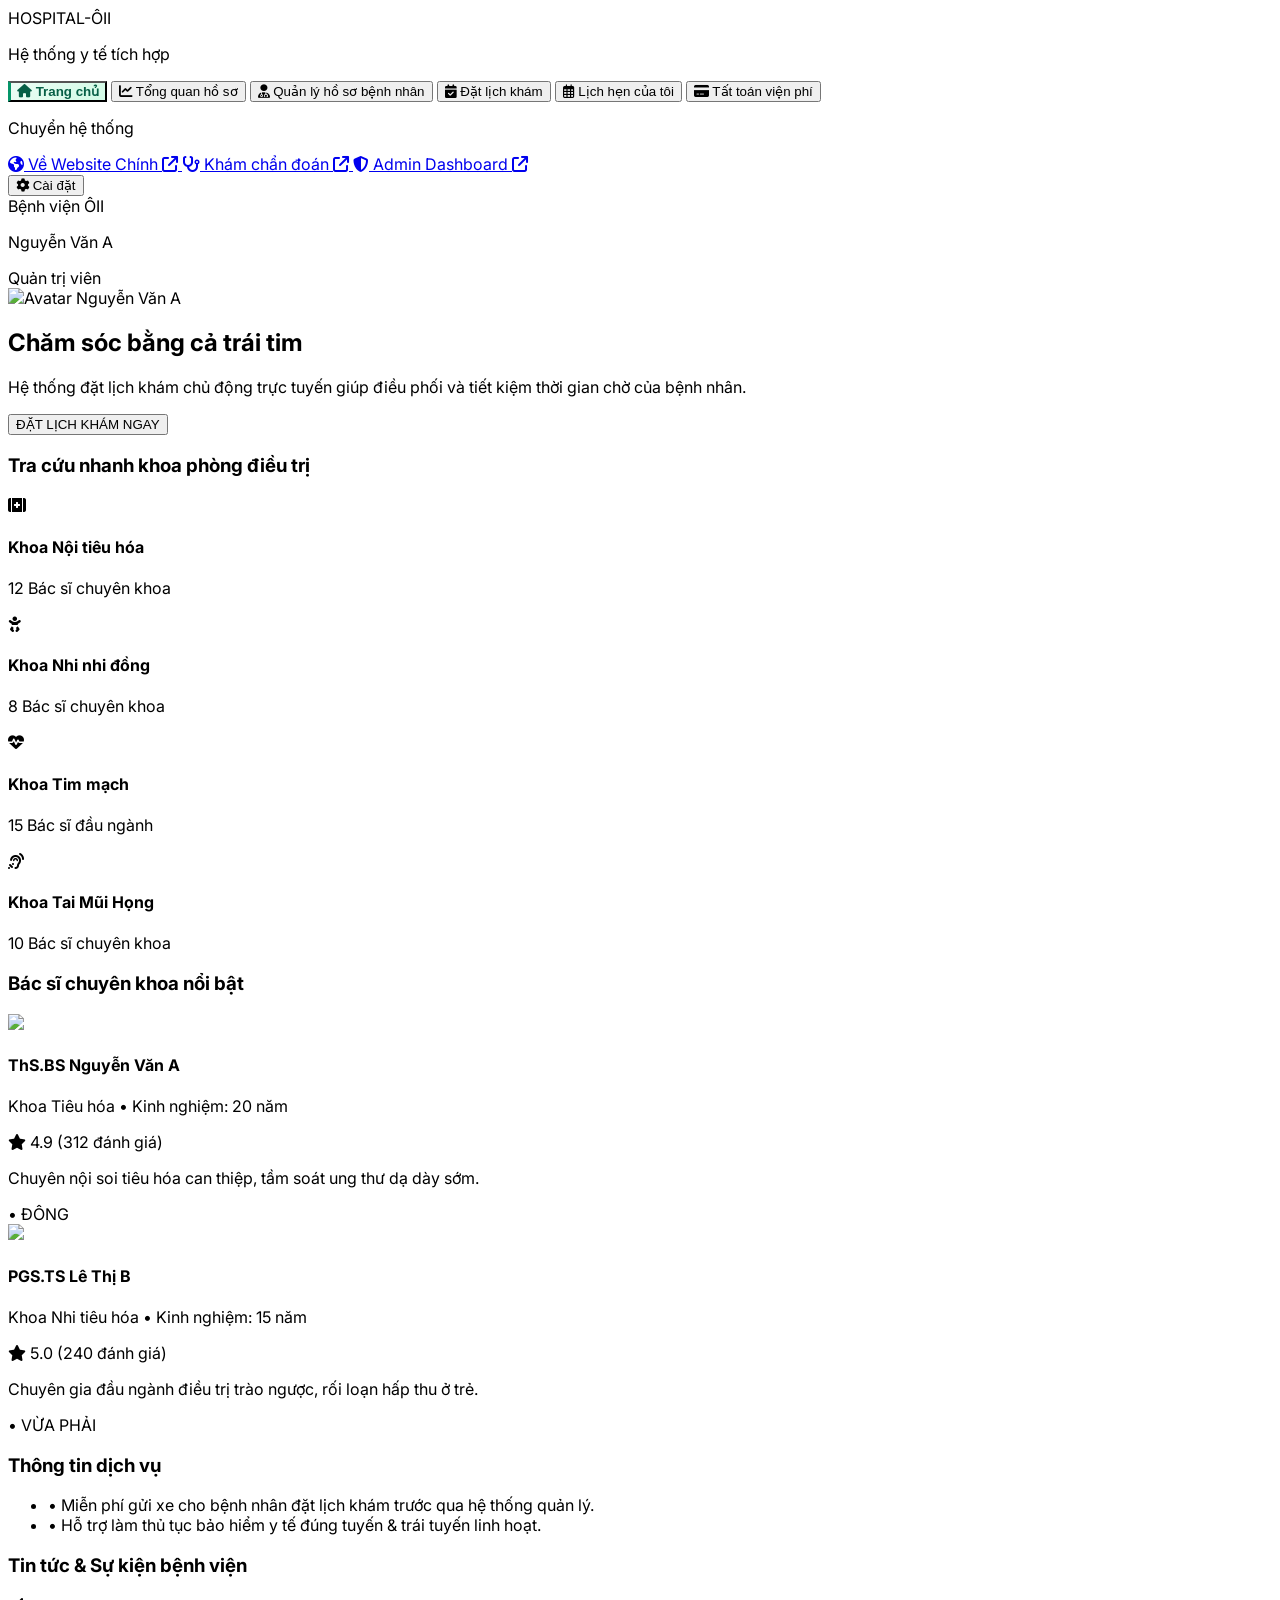
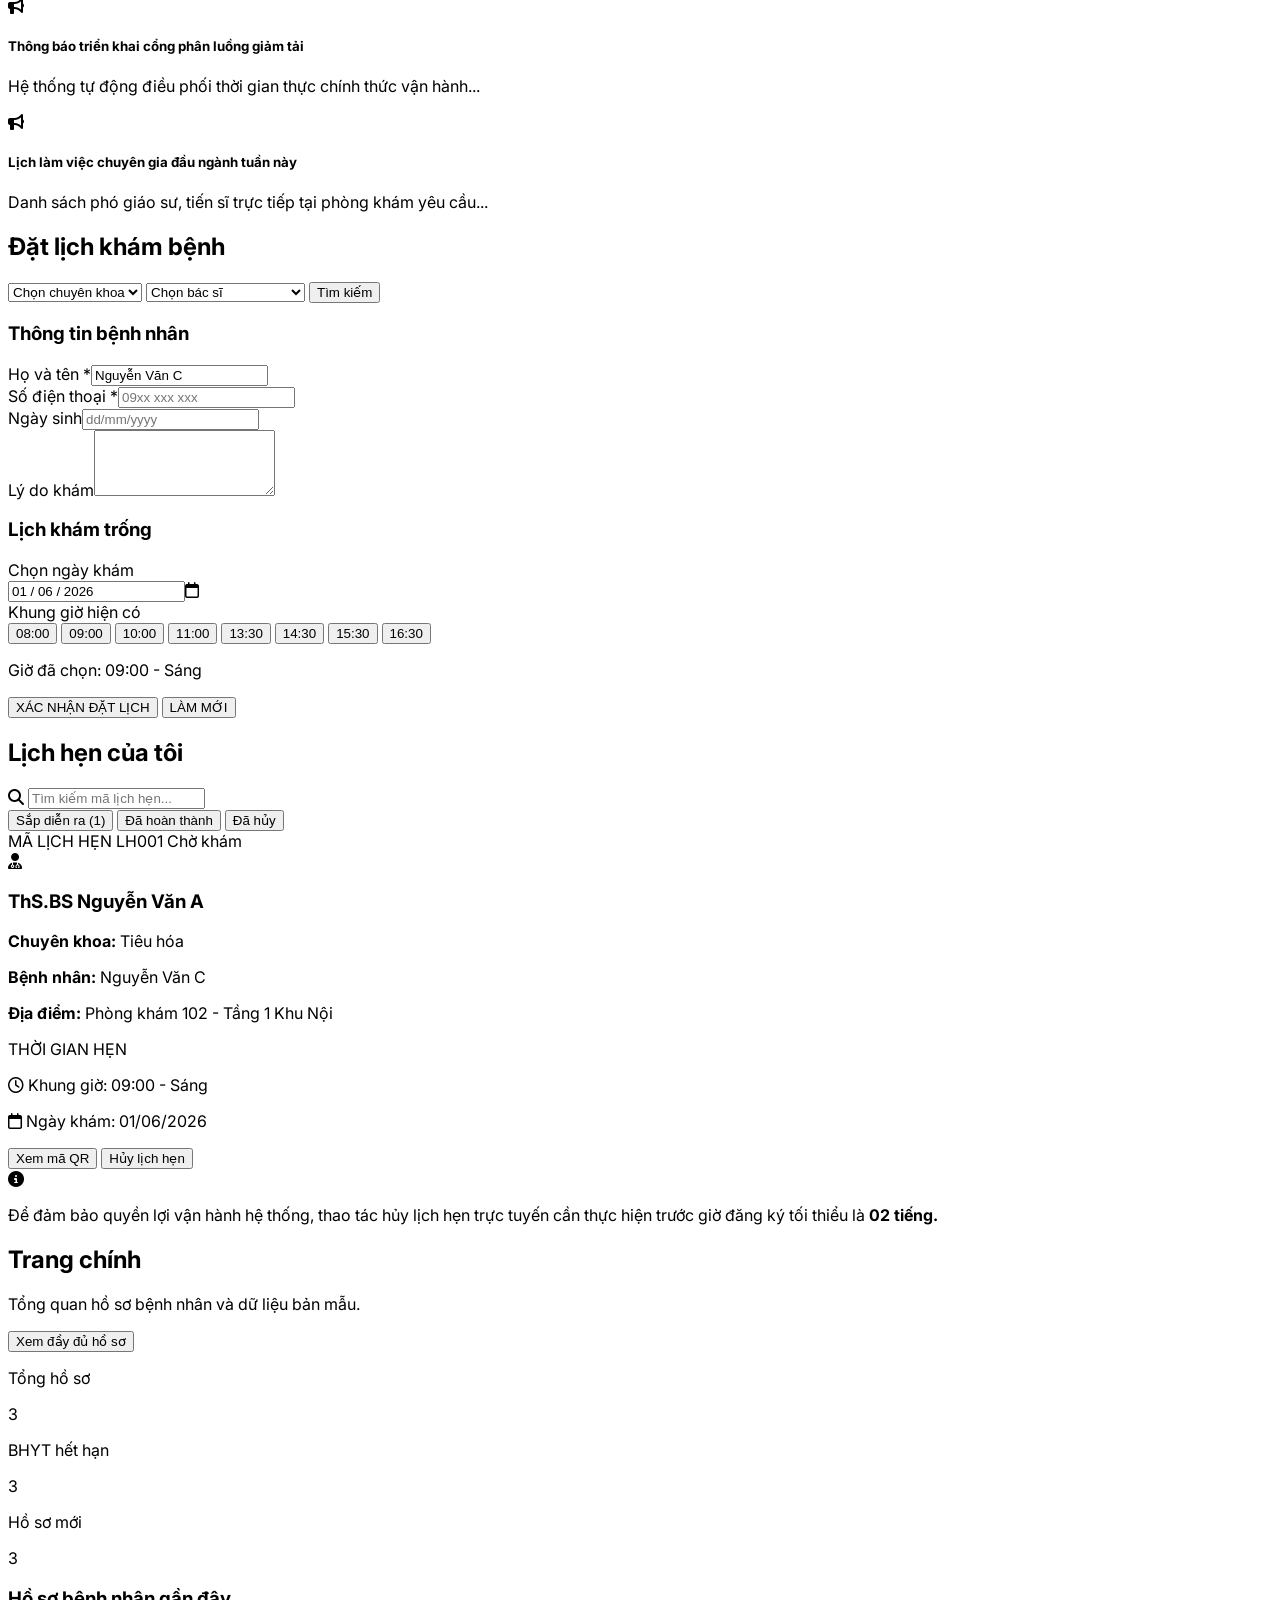
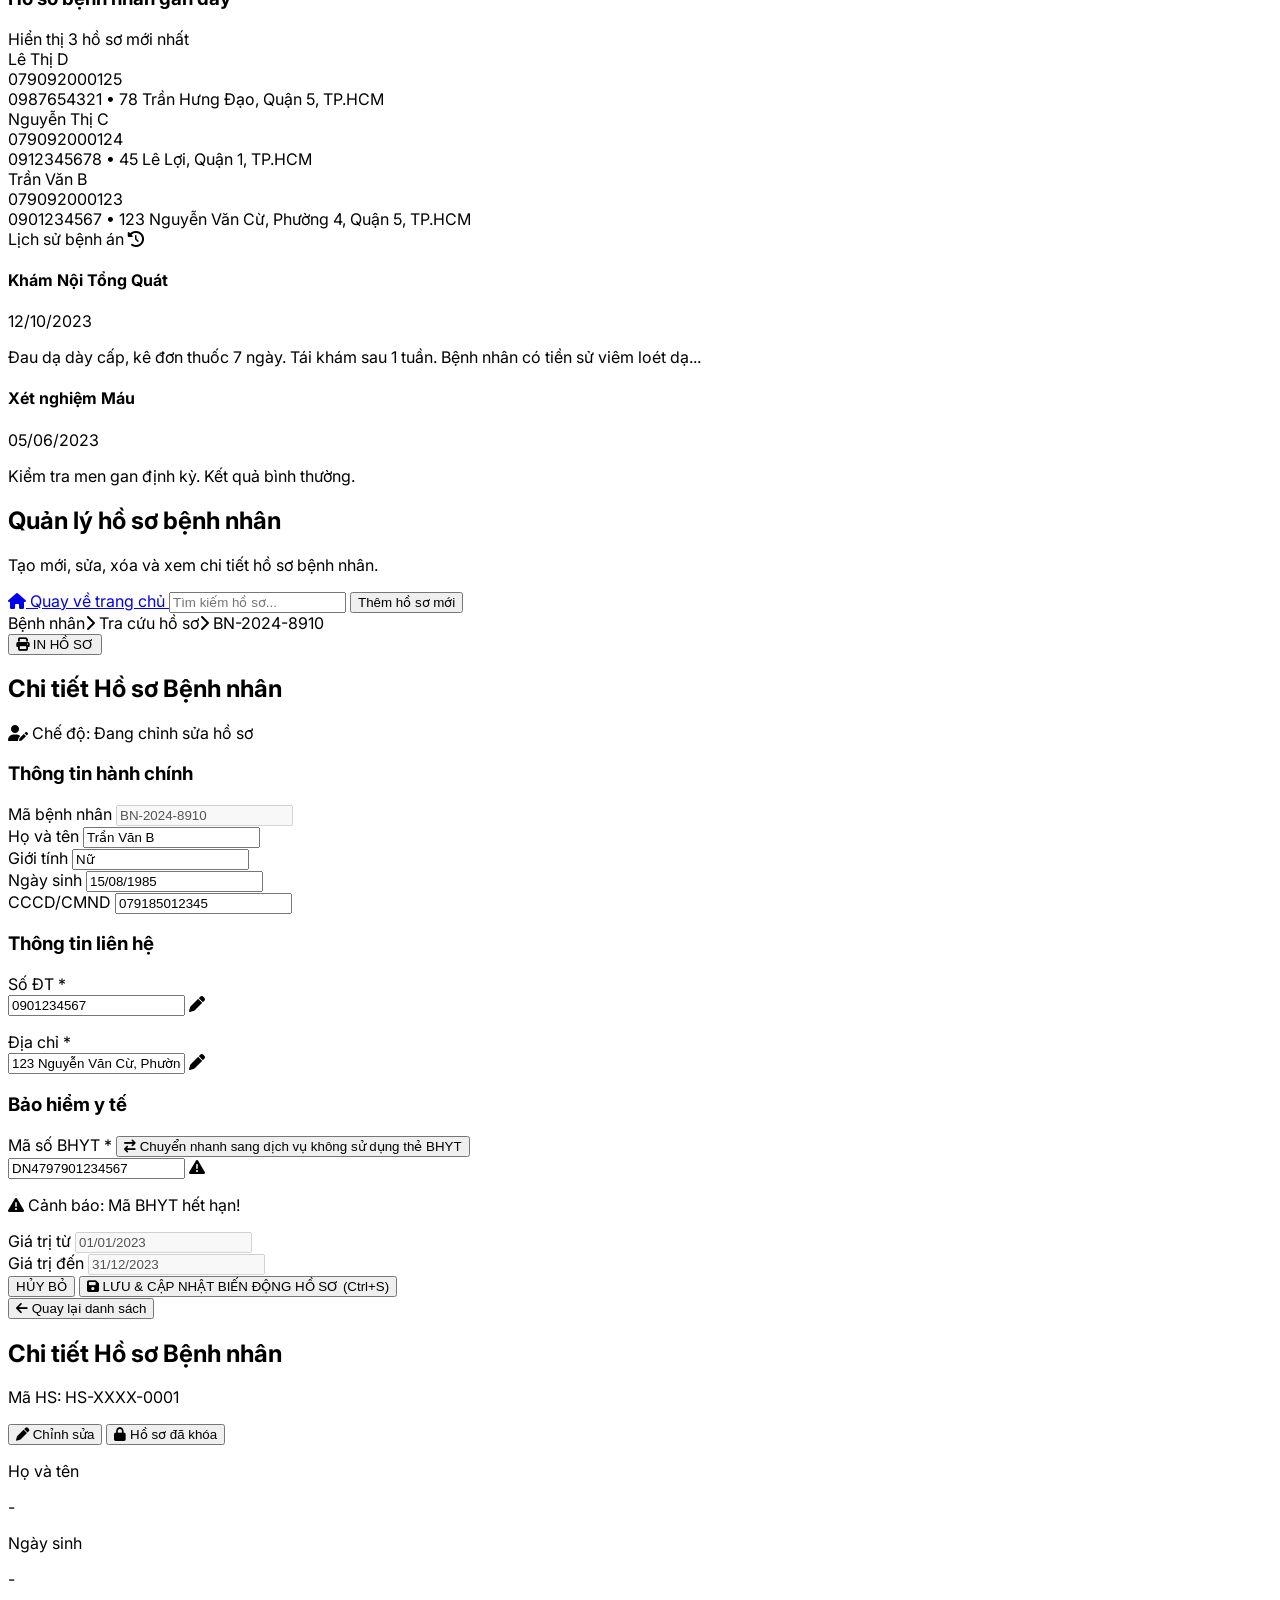
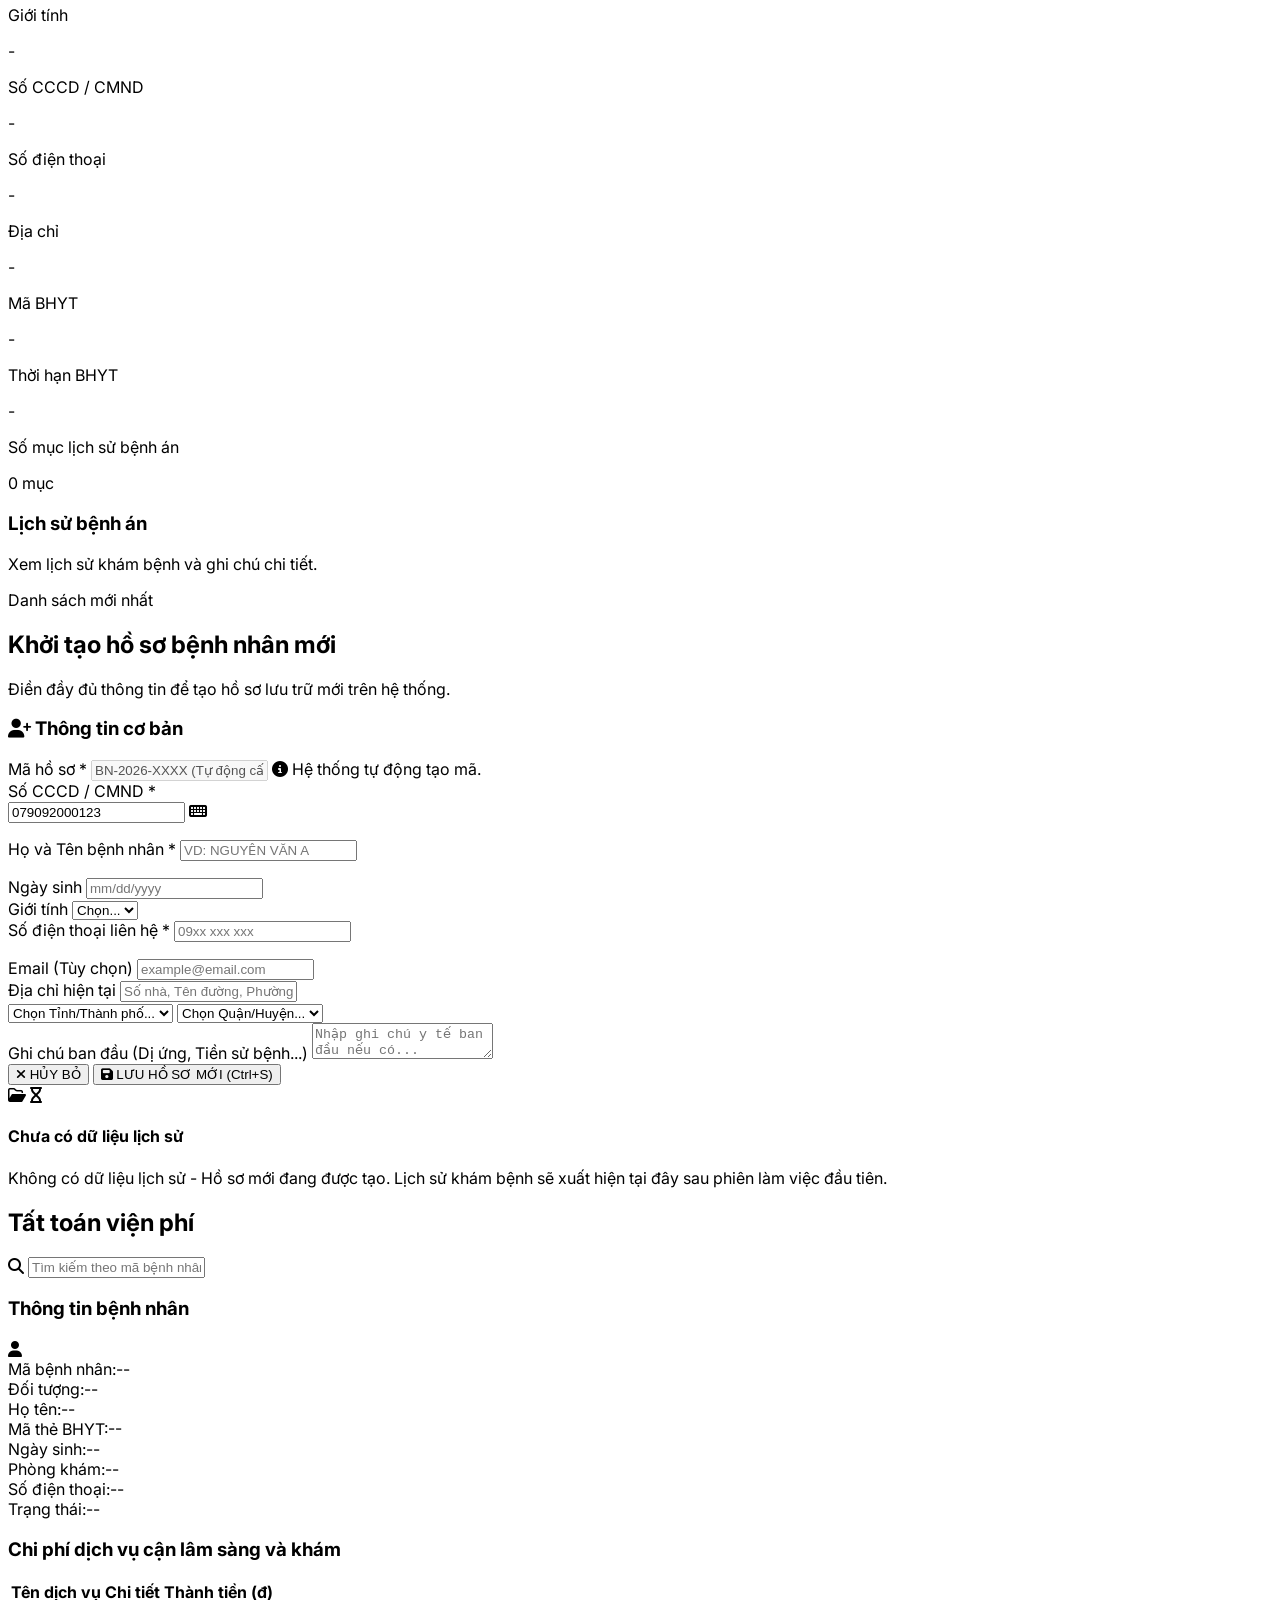
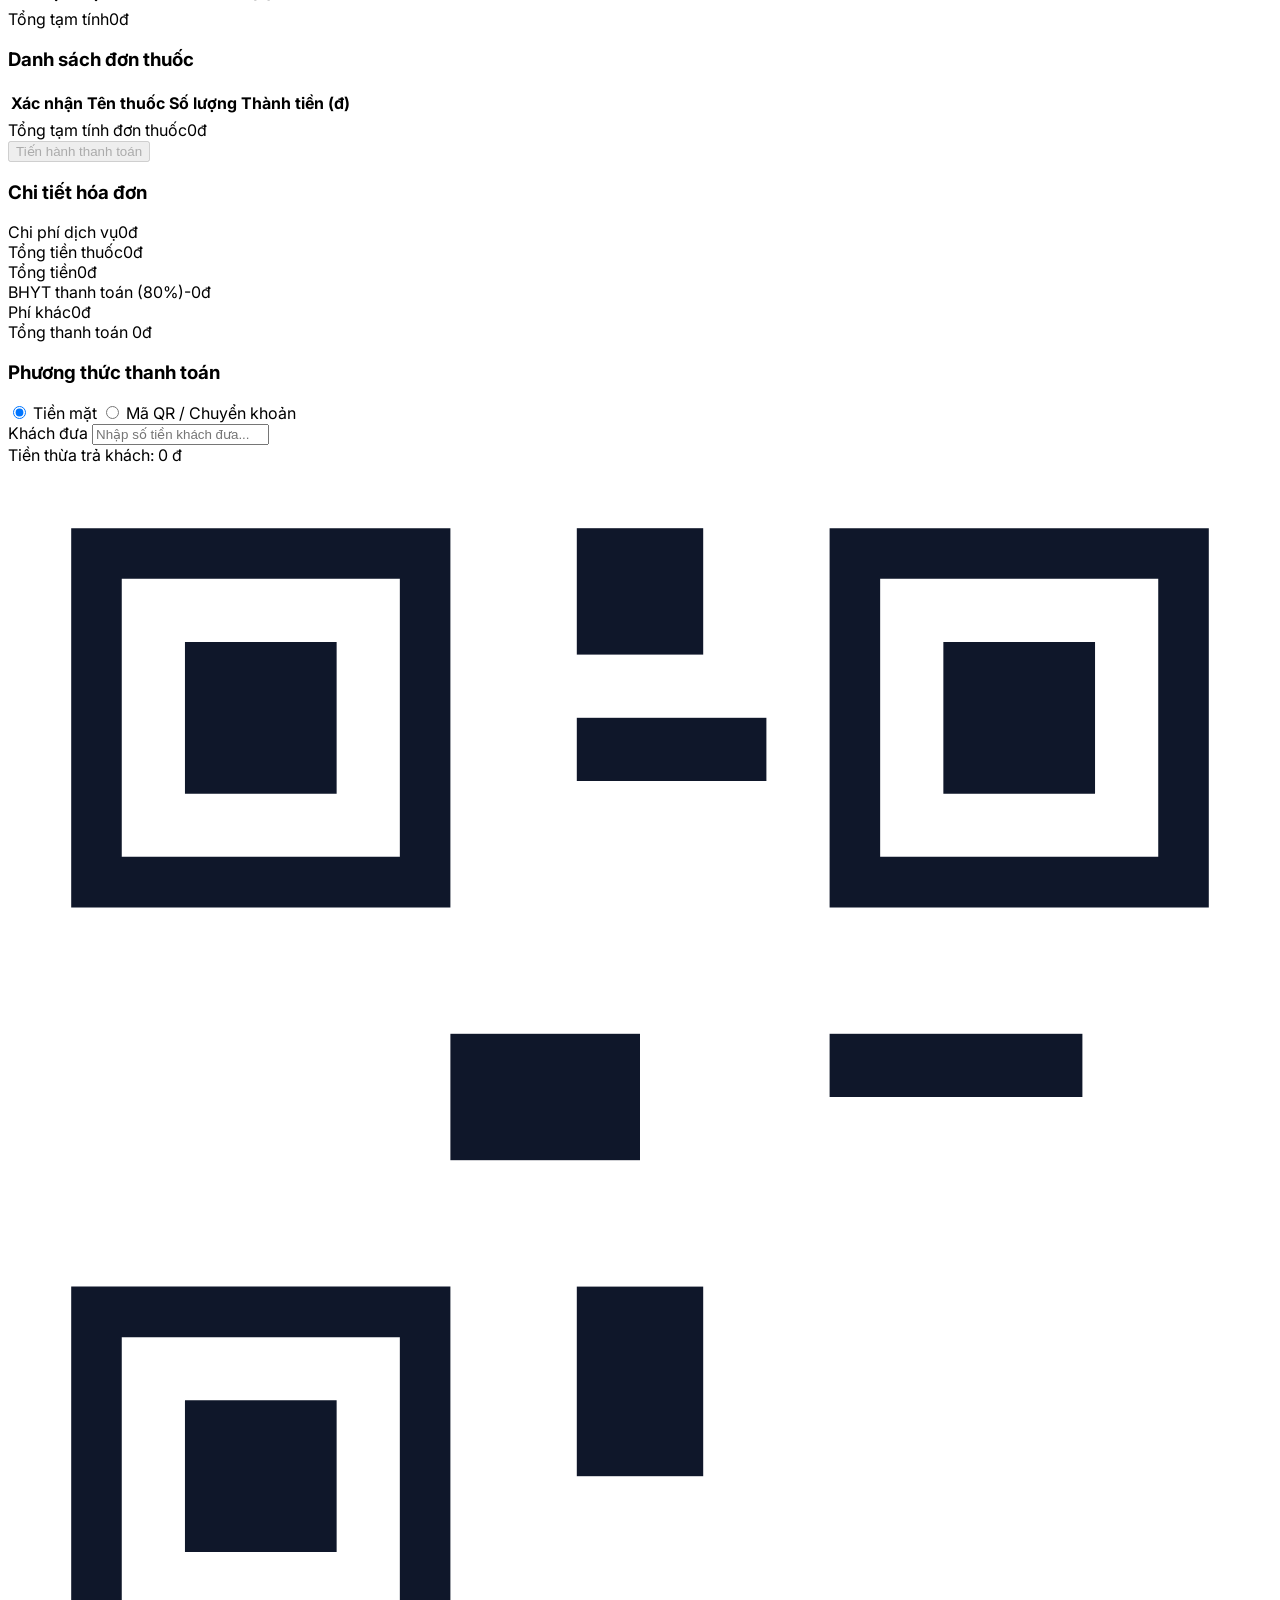
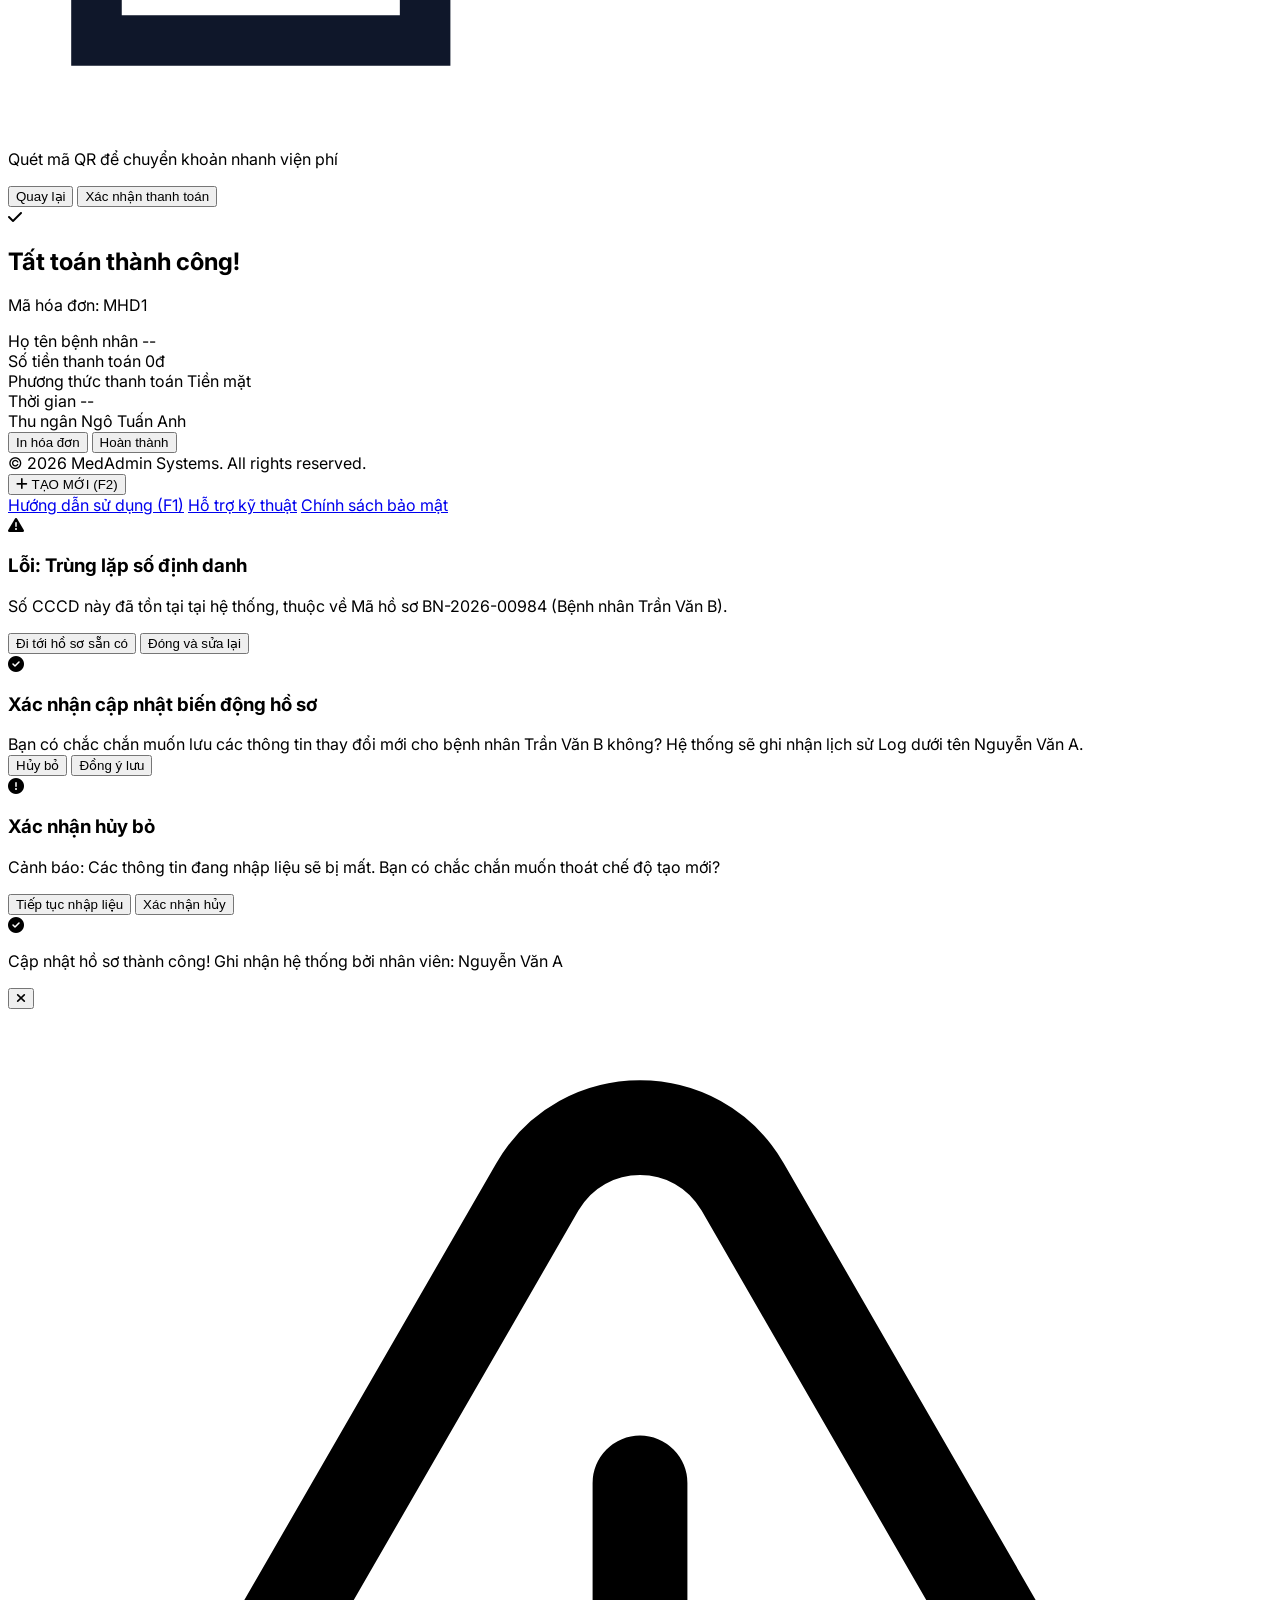
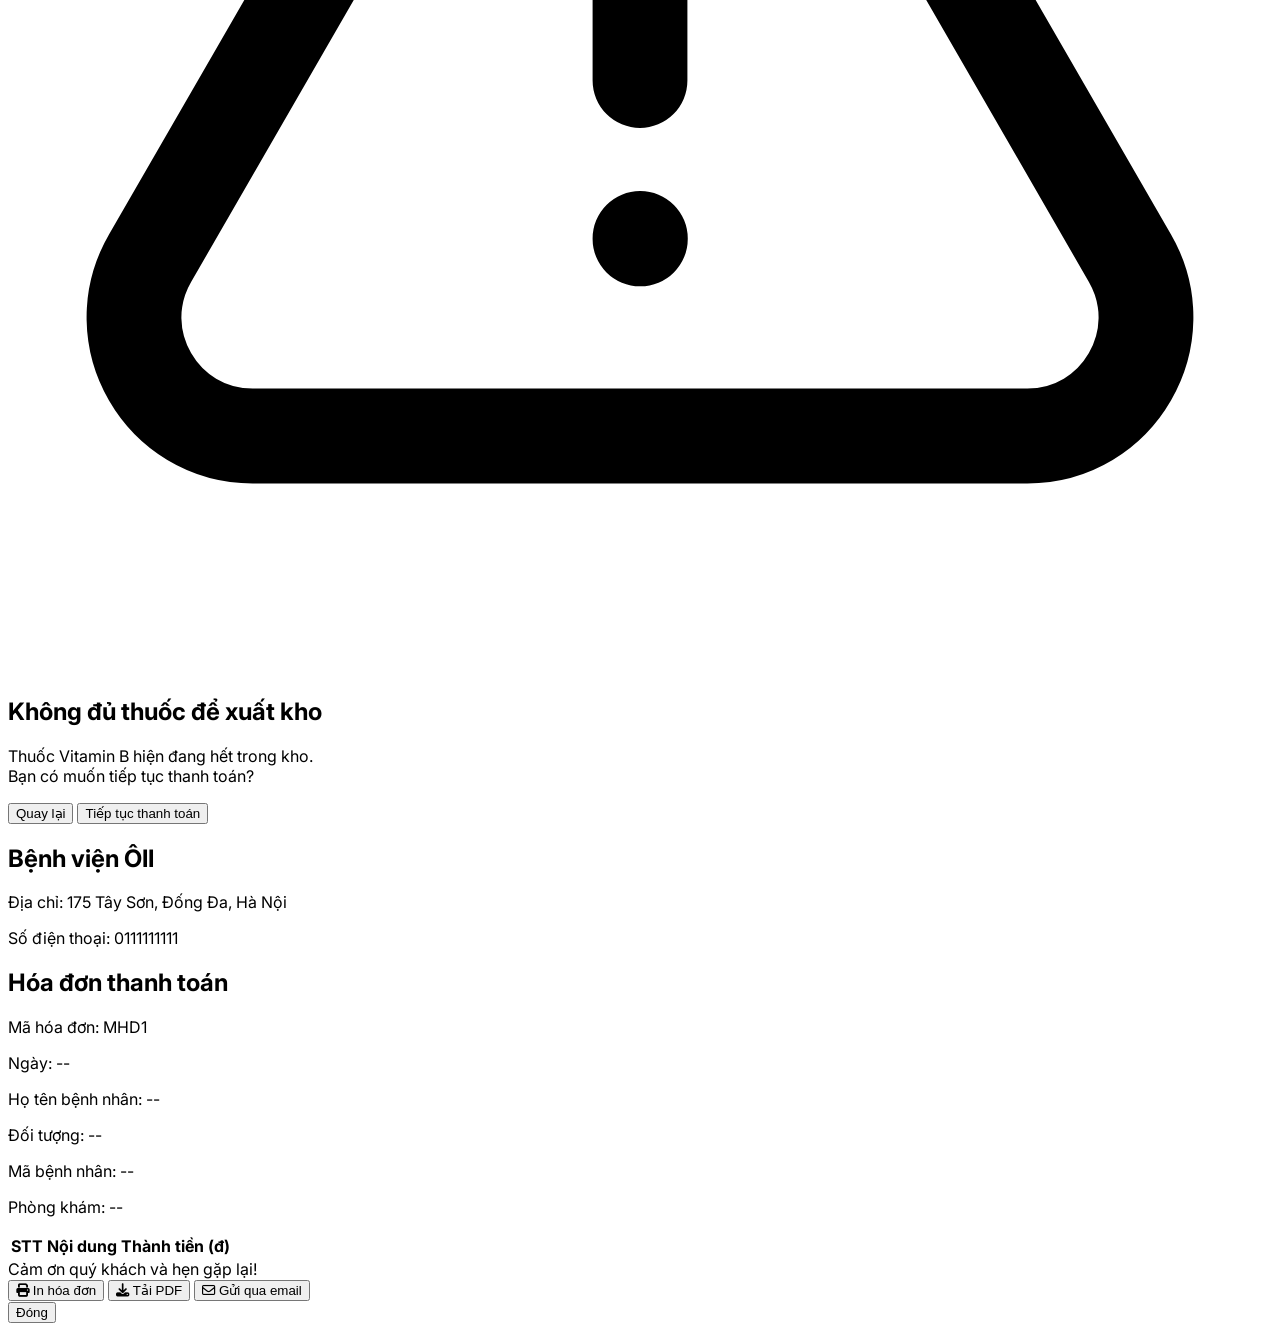
==== commit 2c9bfcdd: "Add back to home button in patient profile management page" ====
--- a/QLHSBenh_Nhan.html
+++ b/QLHSBenh_Nhan.html
@@ -66,6 +66,11 @@
                     <div class="border-t border-slate-200 my-3"></div>
                     <p class="text-[10px] uppercase tracking-widest text-slate-400 font-bold px-4 mb-1">Chuyển hệ thống</p>
 
+                    <a href="Trang_Chu_Va_Dat_Lich_Kham/Trangchu/Menu.html" class="nav-btn w-full rounded-xl text-left px-4 py-2.5 text-sm text-slate-600 flex items-center gap-3 no-underline">
+                        <i class="fa-solid fa-earth-americas text-base w-5 text-center"></i>
+                        <span>Về Website Chính</span>
+                        <i class="fa-solid fa-arrow-up-right-from-square text-[10px] text-slate-400 ml-auto"></i>
+                    </a>
                     <a href="Kham_Chan_Doan/index.html" class="nav-btn w-full rounded-xl text-left px-4 py-2.5 text-sm text-slate-600 flex items-center gap-3 no-underline">
                         <i class="fa-solid fa-stethoscope text-base w-5 text-center"></i>
                         <span>Khám chẩn đoán</span>
@@ -371,6 +376,9 @@
                             <p class="text-xs text-gray-500">Tạo mới, sửa, xóa và xem chi tiết hồ sơ bệnh nhân.</p>
                         </div>
                         <div class="flex items-center gap-3">
+                            <a href="Trang_Chu_Va_Dat_Lich_Kham/Trangchu/Menu.html" class="bg-gray-100 text-gray-700 text-xs font-semibold px-4 py-2 rounded-lg border border-gray-300 hover:bg-gray-200 flex items-center gap-2 no-underline">
+                                <i class="fa-solid fa-house"></i> Quay về trang chủ
+                            </a>
                             <input id="input-search-patient" type="text" placeholder="Tìm kiếm hồ sơ..." oninput="updatePatientSearch(event)" class="w-full md:w-80 border border-slate-300 rounded-2xl px-4 py-3 text-sm outline-none focus:border-blue-500 focus:ring-2 focus:ring-blue-100">
                             <button onclick="switchView('view-create')" class="bg-emerald-700 text-white text-xs font-semibold px-4 py-2 rounded-lg hover:bg-emerald-800">Thêm hồ sơ mới</button>
                         </div>
